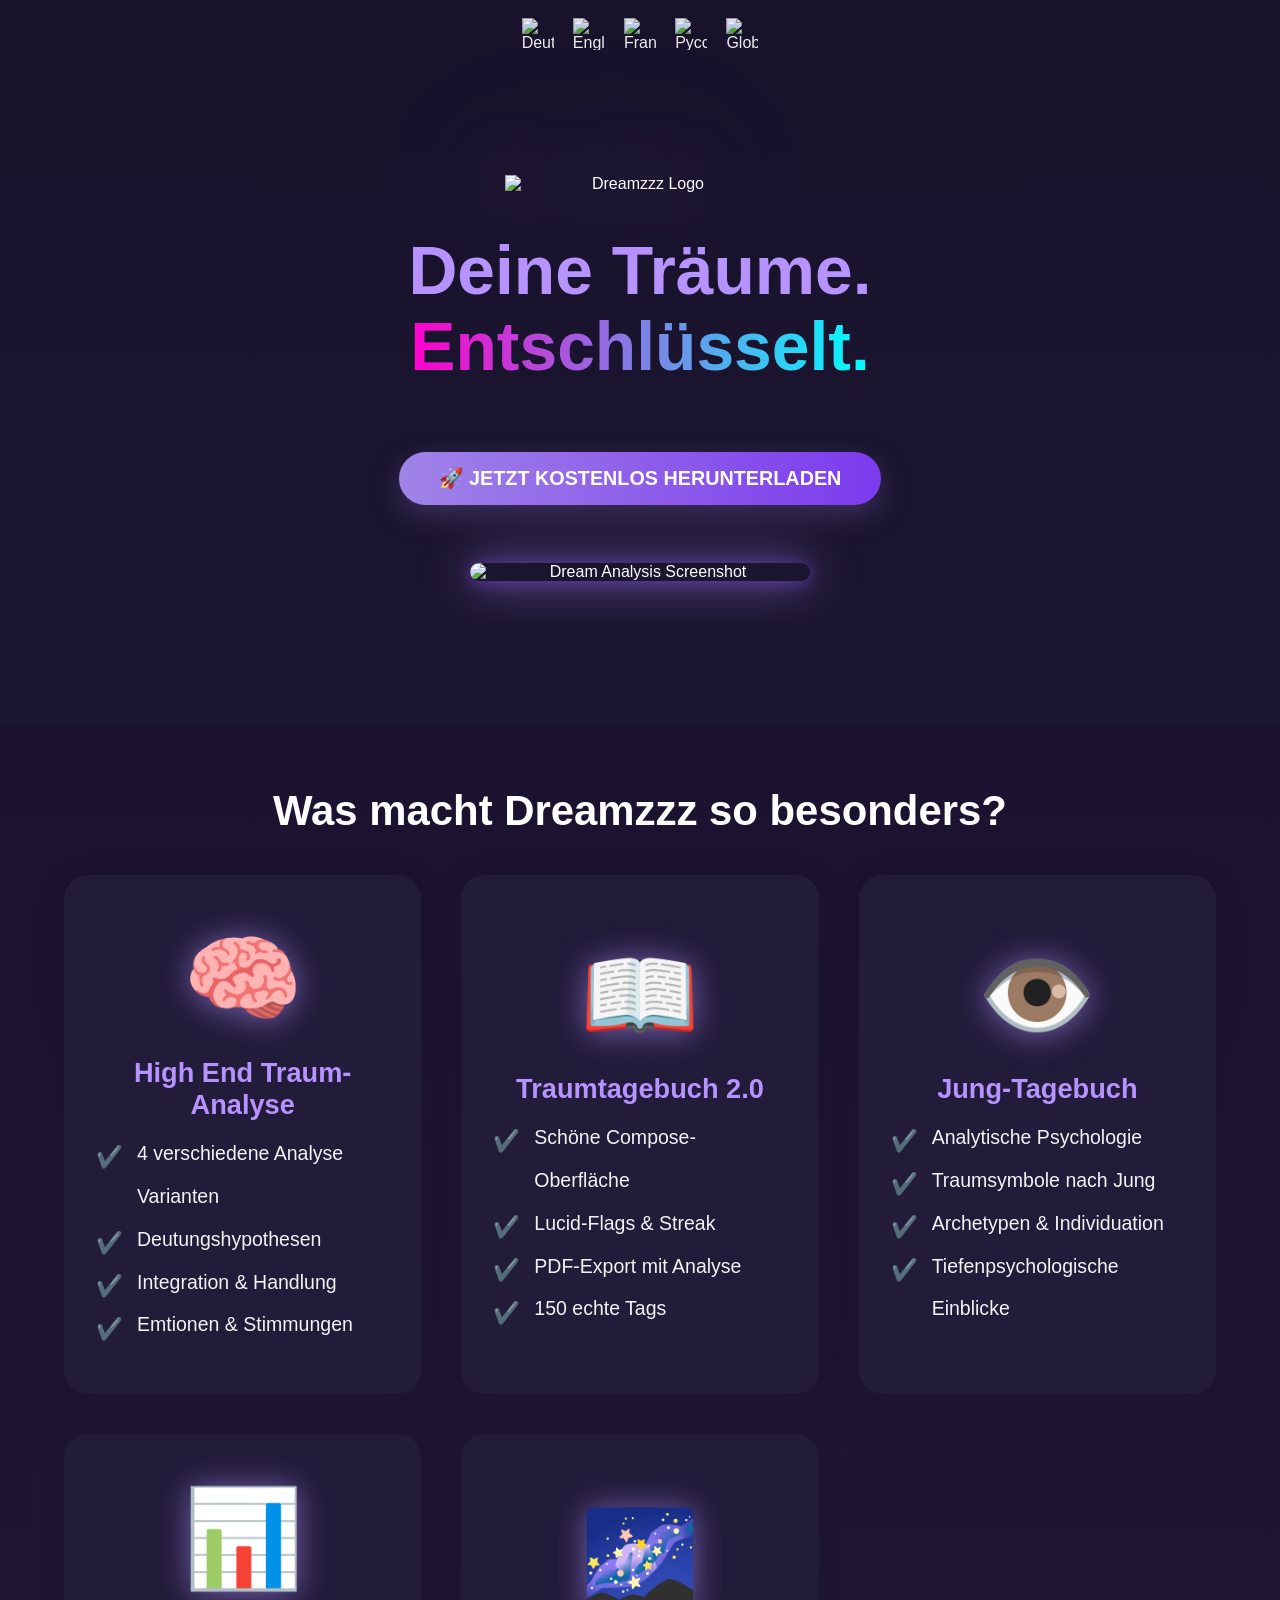
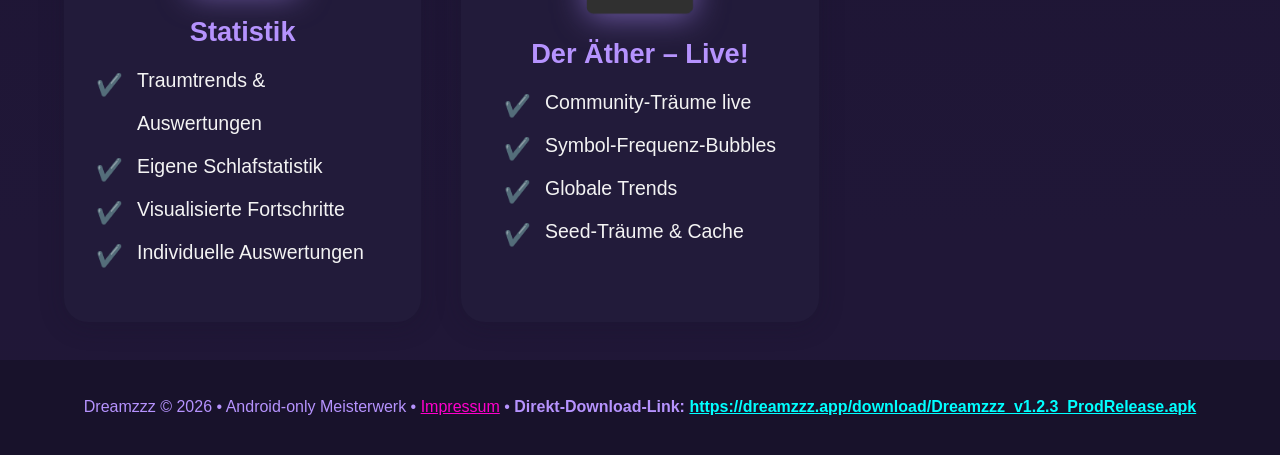
==== index.html @ 158513a3 "Responsive Design: Mobile-Optimierung für Dreamzzz Landingpage" ====
<!DOCTYPE html>
<html lang="de">
<head>
  <meta charset="UTF-8">
  <meta name="viewport" content="width=device-width, initial-scale=1.0">
  <title>Dreamzzz ✨ – Dein Traum wird zur Reise</title>
  <style>
      /* Responsive Anpassungen für Smartphones */
    body {
      font-family: 'Poppins', sans-serif;
      background: linear-gradient(180deg, #18122B 0%, #221B3A 100%);
      color: #fff;
      margin:0;
    }
    .hero {
      min-height: 61.8vh;
      background: url('hero-dream.jpg') center/cover;
      display:flex;
      align-items:center;
      justify-content:center;
      text-align:center;
      padding-top: 6.18vh;
      padding-bottom: 6.18vh;
    }
    .cta-btn {
      background: linear-gradient(90deg, #A084E8 0%, #7C3AED 100%);
      padding: 15px 40px;
      font-size: 1.236rem;
      border-radius: 38px;
      color:#fff;
      font-weight:bold;
      box-shadow: 0 10px 30px rgba(160,132,232,0.25);
      margin-top: 2.6rem;
      margin-bottom: 1.618rem;
      border: none;
      transition: background 0.2s;
    }
    .cta-btn:hover {
      background: linear-gradient(90deg, #B693FE 0%, #A084E8 100%);
    }
    section, .section {
      padding-top: 2.5rem;
      padding-bottom: 2.5rem;
    }
    h1, h2, h3 {
      margin-bottom: 2rem;
      color: #B693FE;
      font-family: 'Poppins', sans-serif;
    }
    h1 {
      font-size: 4.236rem;
      line-height: 1.13;
      color: #B693FE;
      margin-top: 0;
    }
    h2 {
      font-size: 2.618rem;
      color: #A084E8;
      margin-top: 0;
    }
    h3 {
      font-size: 1.618rem;
      color: #B693FE;
      margin-top: 0;
    }
    .features-grid {
      display:grid;
      grid-template-columns:repeat(auto-fit, minmax(340px,1fr));
      gap:2.5rem;
      margin-top:2.5rem;
    }
    .feature-card {
      background:#221B3A;
      padding:3rem 2rem;
      border-radius:24px;
      min-height: 260px;
      display:flex;
      flex-direction:column;
      align-items:center;
      justify-content:center;
      box-shadow: 0 4px 24px #18122B44;
      margin: 0;
      font-size: 1.15rem;
    }
    @media (max-width: 700px) {
      .features-grid {
        grid-template-columns: 1fr;
      }
      .feature-card {
        min-width: 0;
        width: 100%;
        max-width: 98vw;
      }
    }
    .feature-icon {
      font-size:6rem;
      margin-bottom: 1.3rem;
      display:block;
      filter: drop-shadow(0 2px 16px #A084E8AA);
    }
    .feature-headline {
      text-align:center;
      margin:0 0 0.7rem 0;
      font-size:1.7rem;
      font-weight:700;
      color: #B693FE;
    }
    .feature-list {
      font-family: 'Inter', Arial, sans-serif;
      font-weight:400;
      font-size:1.22rem;
      margin:0;
      padding-left:0;
      text-align:left;
      color: #F3F3F3;
      line-height: 2.2;
      list-style: none;
    }
    .feature-list li {
      position: relative;
      padding-left: 2.1em;
    }
    .feature-list li::before {
      content: '✔️';
      position: absolute;
      left: 0;
      top: 0.1em;
      font-size: 1.1em;
      color: #B693FE;
    }
    .footer {
      text-align:center;
      padding:38.2px;
      background:#18122B;
      font-size:1rem;
      color: #B693FE;
    }

    @media (max-width: 600px) {
      body {
        font-size: 1rem;
      }
      .hero {
        min-height: unset;
        padding-top: 2.5vh;
        padding-bottom: 2.5vh;
        background-size: cover;
      }
      h1 {
        font-size: 2.1rem;
        margin-bottom: 1.1rem;
      }
      h2 {
        font-size: 1.3rem;
        margin-bottom: 1rem;
      }
      .features-grid {
        gap: 1.2rem;
        margin-top: 1.2rem;
      }
      .feature-card {
        padding: 1.2rem 0.7rem;
        font-size: 1rem;
        border-radius: 14px;
      }
      .feature-icon {
        font-size: 2.2rem;
        margin-bottom: 0.5rem;
      }
      .feature-headline {
        font-size: 1.1rem;
      }
      .feature-list {
        font-size: 1rem;
        line-height: 1.6;
      }
      .footer {
        font-size: 0.95rem;
        padding: 18px 4vw;
      }
      /* Sprachleiste */
      .lang-bar {
        gap: 0.5rem !important;
        padding: 0.5rem 0 0.2rem 0 !important;
      }
      .lang-bar img {
        width: 22px !important;
        height: 22px !important;
      }
      /* Logo & Screenshot */
      .logo-row {
        margin-bottom: 1.1rem !important;
        margin-top: -0.7rem !important;
      }
      .logo-img {
        width: 120px !important;
        max-width: 60vw !important;
      }
      .screenshot {
        max-width: 95vw !important;
        border-radius: 4vw !important;
      }
      .cta-btn {
        padding: 12px 18px;
        font-size: 1rem;
        border-radius: 24px;
        margin-top: 1.2rem;
        margin-bottom: 1rem;
      }
    }
  </style>
</head>
<body>
  <!-- Sprachauswahl-Leiste -->
  <div class="lang-bar" style="width:100%; display:flex; justify-content:center; align-items:center; gap:1.2rem; padding: 1.1rem 0 0.5rem 0; background:transparent;">
    <img src="assets/german.png" alt="Deutsch" title="Deutsch" style="width:32px; height:32px; object-fit:contain; opacity:0.92;">
    <img src="assets/united-kingdom.png" alt="English" title="English" style="width:32px; height:32px; object-fit:contain; opacity:0.92;">
    <img src="assets/france.png" alt="Français" title="Français" style="width:32px; height:32px; object-fit:contain; opacity:0.92;">
    <img src="assets/russia.png" alt="Русский" title="Русский" style="width:32px; height:32px; object-fit:contain; opacity:0.92;">
    <img src="assets/world.png" alt="Global" title="Global" style="width:32px; height:32px; object-fit:contain; opacity:0.92;">
  </div>

  <!-- HERO -->
  <section class="hero">
    <div style="width: 100%; max-width: 700px; margin: 0 auto;">
      <div class="logo-row" style="display:flex; justify-content:center; align-items:center; margin-bottom:2.5rem; margin-top:-1.7rem;">
        <div style="position:relative; display:inline-block;">
          <img class="logo-img" src="assets/dreamzzz-logo.png" alt="Dreamzzz Logo" style="display:block; width:270px; max-width:63vw; height:auto; filter: drop-shadow(0 0 32px #B693FE88) drop-shadow(0 0 64px #A084E8AA);">
          <!-- Lila Aura: Drop-Shadow -->
        </div>
      </div>
      <h1 style="margin:0 0 1.5rem 0;">
        Deine Träume.<br>
        <span style="background:linear-gradient(90deg,#ff00cc,#00ffff);-webkit-background-clip:text;-webkit-text-fill-color:transparent;">Entschlüsselt.</span>
      </h1>
      <!-- Zeile entfernt: Das schönste Android-Traumtagebuch der Welt mit Freud • Jung • Spirituelle KI • Live-Äther-Community -->
      <div style="margin:0.75rem 0 0.75rem 0;">
        <a href="https://dreamzzz.app/download/Dreamzzz_v1.2.3_ProdRelease.apk" class="cta-btn" style="text-decoration:none; display:inline-block;">
          🚀 JETZT KOSTENLOS HERUNTERLADEN
        </a>
      </div>
      <div style="margin: 2rem auto 0 auto; max-width: 340px;">
        <img class="screenshot" src="assets/dream-analysis-screenshot.jpg" alt="Dream Analysis Screenshot" style="width:100%; border-radius: 2.5vw; box-shadow: 0 0 48px 0 #A084E8CC, 0 2px 16px #7C3AED88; display:block;">
      </div>
      <!-- Badges entfernt -->
      <!-- Zeile entfernt: Session 2 ist live: Äther zeigt jetzt echte Community-Träume aus Supabase + Premium-Kauf funktioniert 100% • Paywall-Crash behoben ✨ -->
    </div>
  </section>

  <!-- TRUST BAR -->
  <!-- Trust-Bar entfernt -->

  <!-- FEATURES -->
  <section style="padding:61.8px 5% 38.2px 5%; background:#1a003322;">
    <h2 style="text-align:center; color:#fff;">Was macht Dreamzzz so besonders?</h2>
    <div class="features-grid">
      <div class="feature-card">
        <span class="feature-icon">🧠</span>
        <div class="feature-headline">High End Traum-Analyse</div>
        <ol class="feature-list">
          <li>4 verschiedene Analyse Varianten</li>
          <li>Deutungshypothesen</li>
          <li>Integration & Handlung</li>
          <li>Emtionen & Stimmungen</li>
        </ol>
      </div>
      <div class="feature-card">
        <span class="feature-icon">📖</span>
        <div class="feature-headline">Traumtagebuch 2.0</div>
        <ol class="feature-list">
          <li>Schöne Compose-Oberfläche</li>
          <li>Lucid-Flags & Streak</li>
          <li>PDF-Export mit Analyse</li>
          <li>150 echte Tags</li>
        </ol>
      </div>
      <div class="feature-card">
        <span class="feature-icon">👁️</span>
        <div class="feature-headline">Jung-Tagebuch</div>
        <ol class="feature-list">
          <li>Analytische Psychologie</li>
          <li>Traumsymbole nach Jung</li>
          <li>Archetypen & Individuation</li>
          <li>Tiefenpsychologische Einblicke</li>
        </ol>
      </div>
      <div class="feature-card">
        <span class="feature-icon">📊</span>
        <div class="feature-headline">Statistik</div>
        <ol class="feature-list">
          <li>Traumtrends & Auswertungen</li>
          <li>Eigene Schlafstatistik</li>
          <li>Visualisierte Fortschritte</li>
          <li>Individuelle Auswertungen</li>
        </ol>
      </div>
      <div class="feature-card">
        <span class="feature-icon">🌌</span>
        <div class="feature-headline">Der Äther – Live!</div>
        <ol class="feature-list">
          <li>Community-Träume live</li>
          <li>Symbol-Frequenz-Bubbles</li>
          <li>Globale Trends</li>
          <li>Seed-Träume & Cache</li>
        </ol>
      </div>
    </div>
    <!-- Download-Button und Hinweistext entfernt -->
  </section>

  <!-- Bereich 'So schön sieht es aus…' entfernt -->

  <!-- FINAL CTA entfernt -->

  <footer class="footer">
    Dreamzzz © 2026 • Android-only Meisterwerk • <a href="#" style="color:#ff00cc">Impressum</a> • 
    <strong>Direkt-Download-Link:</strong> 
    <a href="https://dreamzzz.app/download/Dreamzzz_v1.2.3_ProdRelease.apk" style="color:#00ffff; font-weight:bold;">https://dreamzzz.app/download/Dreamzzz_v1.2.3_ProdRelease.apk</a>
  </footer>

</body>
</html>
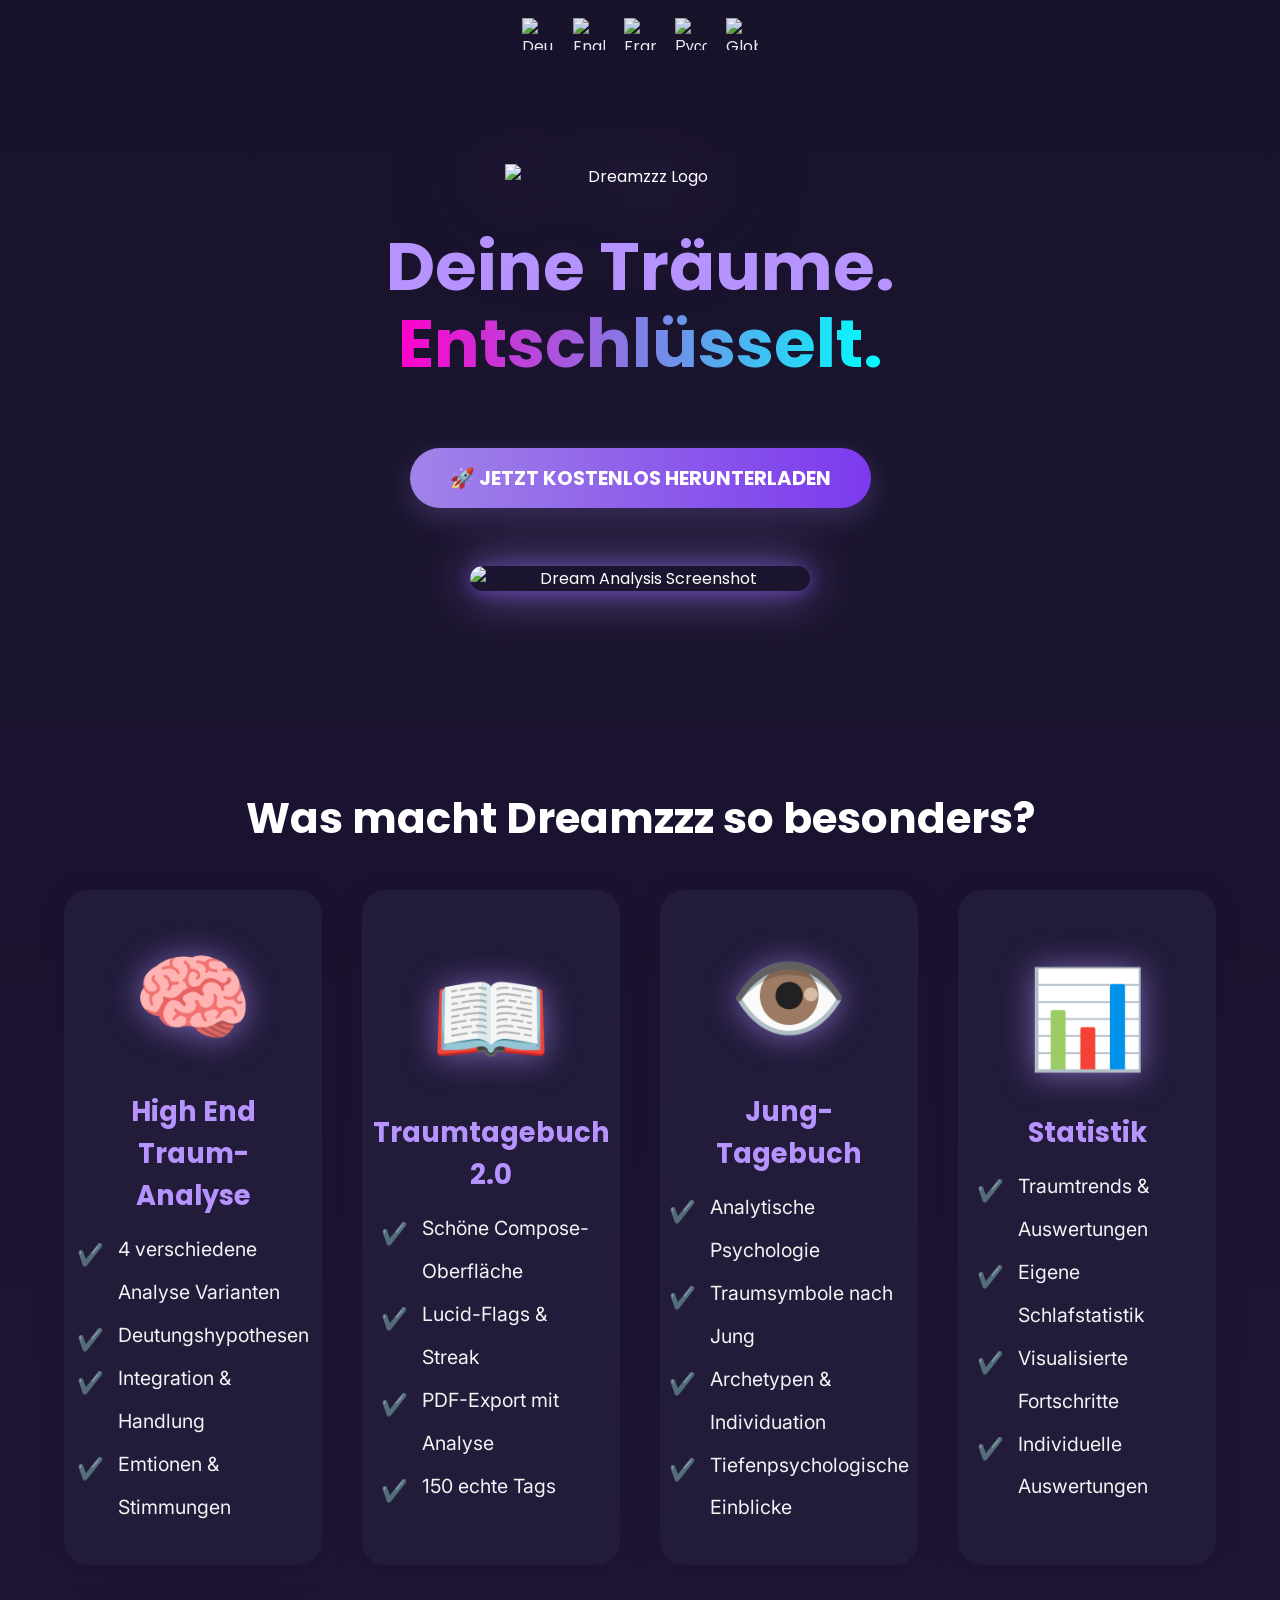
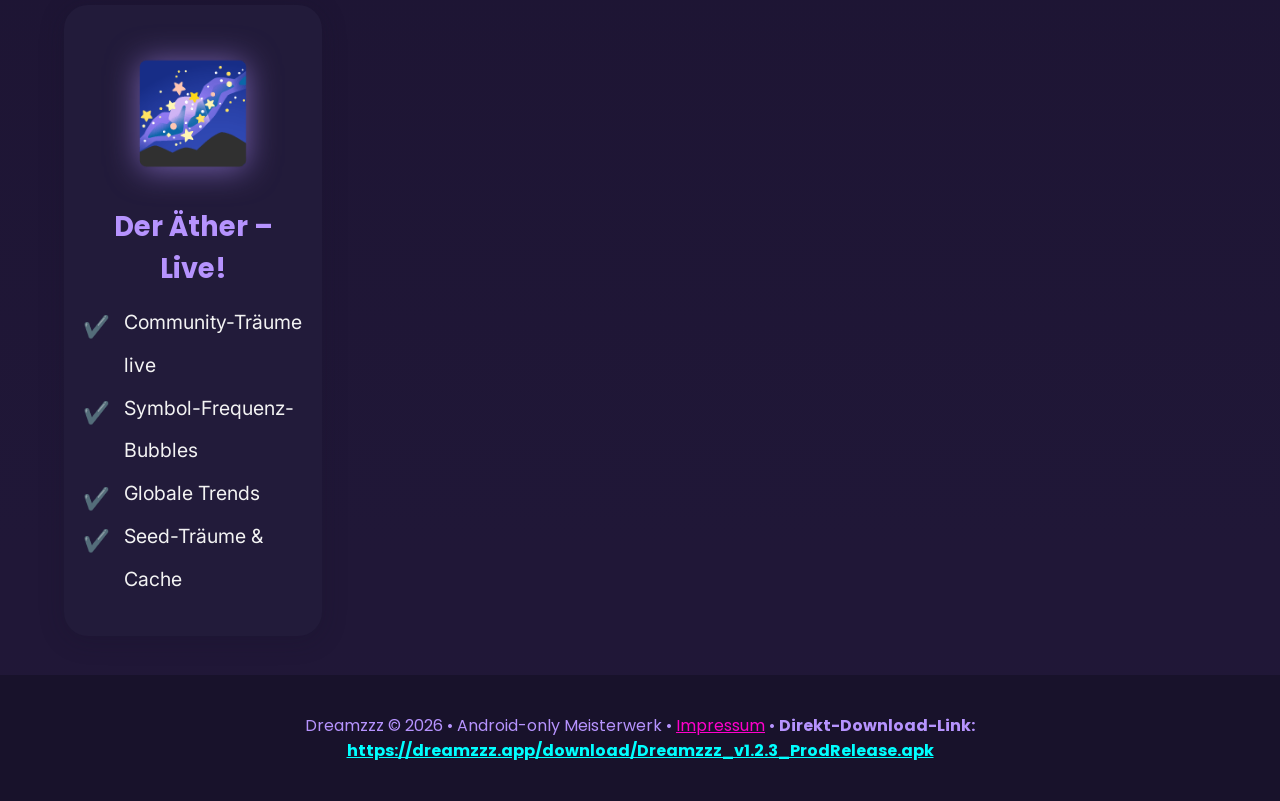
==== commit 8a113e1d: "Feature-Kacheln: Responsives Padding und Layout" ====
--- a/index.html
+++ b/index.html
@@ -5,6 +5,56 @@
   <meta name="viewport" content="width=device-width, initial-scale=1.0">
   <title>Dreamzzz ✨ – Dein Traum wird zur Reise</title>
   <style>
+          /* Lokale Schriftarten einbinden */
+          @font-face {
+            font-family: 'Poppins';
+            src: url('assets/poppins_regular.ttf') format('truetype');
+            font-weight: 400;
+            font-style: normal;
+            font-display: swap;
+          }
+          @font-face {
+            font-family: 'Poppins';
+            src: url('assets/poppins_semibold.ttf') format('truetype');
+            font-weight: 600;
+            font-style: normal;
+            font-display: swap;
+          }
+          @font-face {
+            font-family: 'Poppins';
+            src: url('assets/poppins_bold.ttf') format('truetype');
+            font-weight: 700;
+            font-style: normal;
+            font-display: swap;
+          }
+          @font-face {
+            font-family: 'Inter';
+            src: url('assets/inter_regular.ttf') format('truetype');
+            font-weight: 400;
+            font-style: normal;
+            font-display: swap;
+          }
+          @font-face {
+            font-family: 'Inter';
+            src: url('assets/inter_medium.ttf') format('truetype');
+            font-weight: 500;
+            font-style: normal;
+            font-display: swap;
+          }
+          @font-face {
+            font-family: 'Inter';
+            src: url('assets/inter_variable.ttf') format('truetype');
+            font-weight: 600;
+            font-style: normal;
+            font-display: swap;
+          }
+          @font-face {
+            font-family: 'Varela Round';
+            src: url('assets/varela_round_regular.ttf') format('truetype');
+            font-weight: 400;
+            font-style: normal;
+            font-display: swap;
+          }
       /* Responsive Anpassungen für Smartphones */
     body {
       font-family: 'Poppins', sans-serif;
@@ -65,22 +115,25 @@
     }
     .features-grid {
       display:grid;
-      grid-template-columns:repeat(auto-fit, minmax(340px,1fr));
+      grid-template-columns:repeat(auto-fit, minmax(220px,1fr));
       gap:2.5rem;
       margin-top:2.5rem;
     }
     .feature-card {
       background:#221B3A;
-      padding:3rem 2rem;
+      padding:2.2rem 1.2rem;
       border-radius:24px;
-      min-height: 260px;
+      min-height: 220px;
       display:flex;
       flex-direction:column;
       align-items:center;
       justify-content:center;
       box-shadow: 0 4px 24px #18122B44;
-      margin: 0;
+      margin: 0 auto;
       font-size: 1.15rem;
+      max-width: 98vw;
+      width: 100%;
+      box-sizing: border-box;
     }
     @media (max-width: 700px) {
       .features-grid {
@@ -90,6 +143,7 @@
         min-width: 0;
         width: 100%;
         max-width: 98vw;
+        padding: 1.1rem 0.5rem;
       }
     }
     .feature-icon {
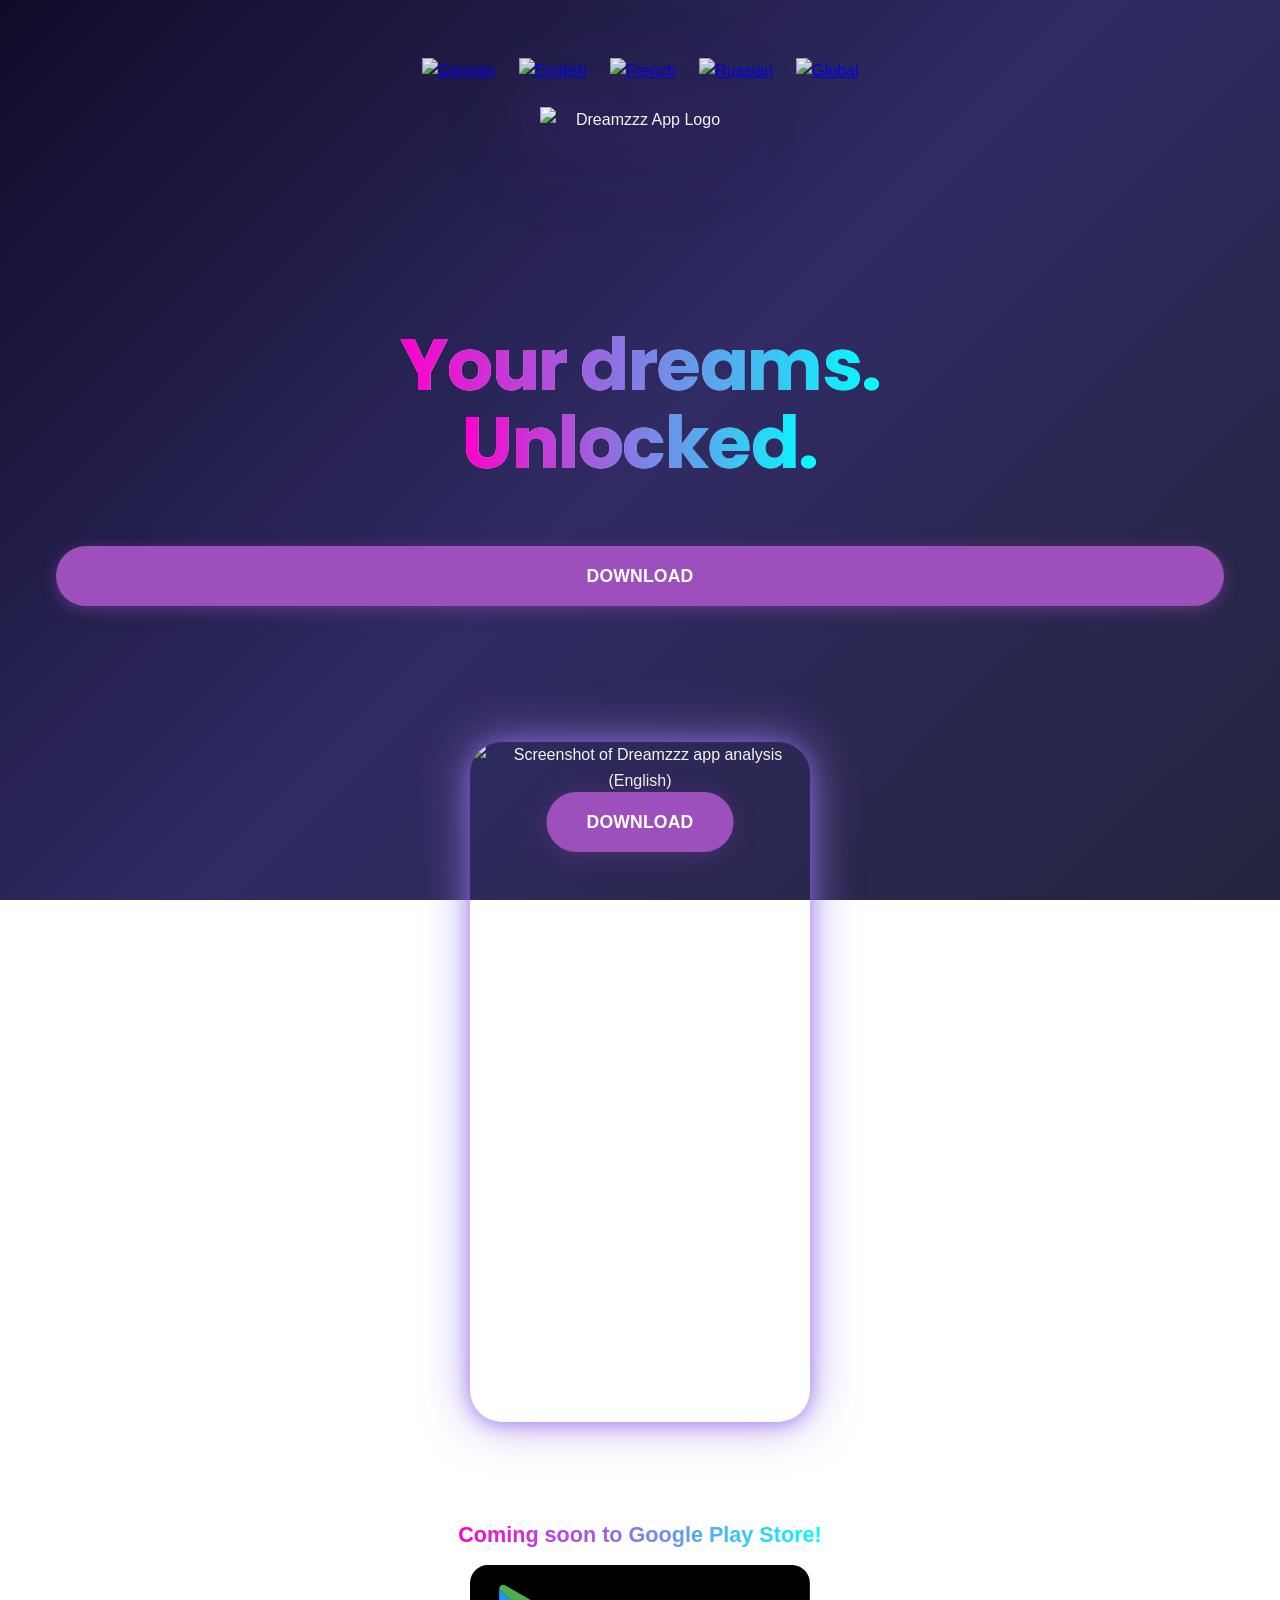
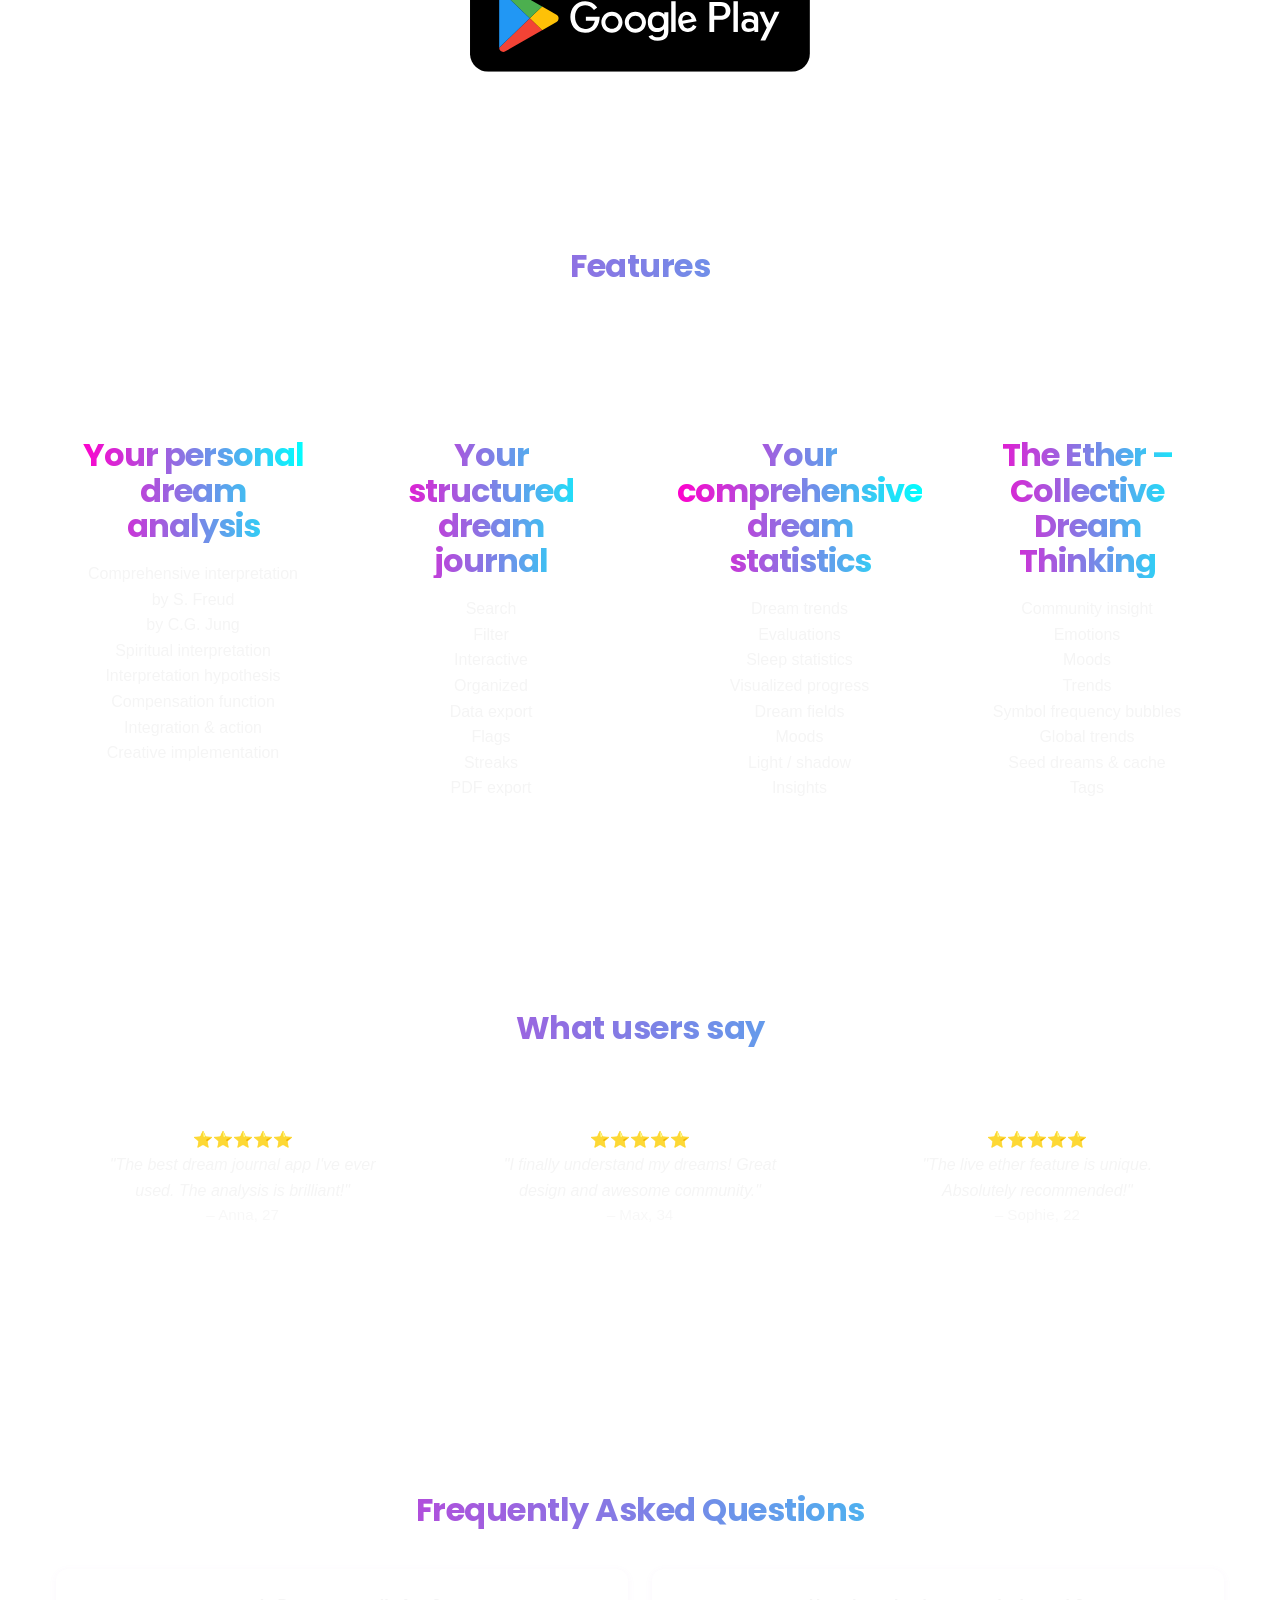
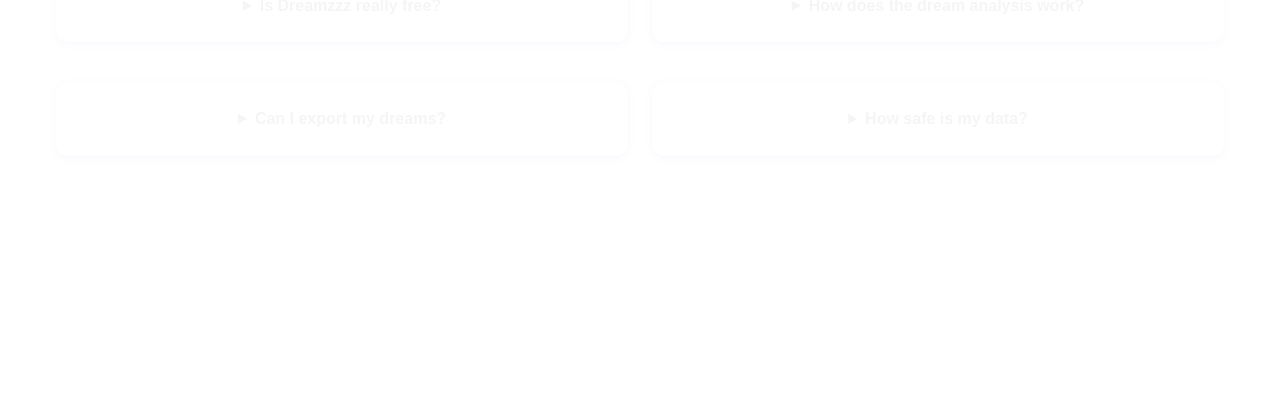
==== commit d364fc0a: "Initial commit for Dreamzzz Landing Page" ====
--- a/index.html
+++ b/index.html
@@ -1,376 +1,149 @@
 <!DOCTYPE html>
-<html lang="de">
+<html lang="en">
 <head>
-  <meta charset="UTF-8">
-  <meta name="viewport" content="width=device-width, initial-scale=1.0">
-  <title>Dreamzzz ✨ – Dein Traum wird zur Reise</title>
-  <style>
-          /* Lokale Schriftarten einbinden */
-          @font-face {
-            font-family: 'Poppins';
-            src: url('assets/poppins_regular.ttf') format('truetype');
-            font-weight: 400;
-            font-style: normal;
-            font-display: swap;
-          }
-          @font-face {
-            font-family: 'Poppins';
-            src: url('assets/poppins_semibold.ttf') format('truetype');
-            font-weight: 600;
-            font-style: normal;
-            font-display: swap;
-          }
-          @font-face {
-            font-family: 'Poppins';
-            src: url('assets/poppins_bold.ttf') format('truetype');
-            font-weight: 700;
-            font-style: normal;
-            font-display: swap;
-          }
-          @font-face {
-            font-family: 'Inter';
-            src: url('assets/inter_regular.ttf') format('truetype');
-            font-weight: 400;
-            font-style: normal;
-            font-display: swap;
-          }
-          @font-face {
-            font-family: 'Inter';
-            src: url('assets/inter_medium.ttf') format('truetype');
-            font-weight: 500;
-            font-style: normal;
-            font-display: swap;
-          }
-          @font-face {
-            font-family: 'Inter';
-            src: url('assets/inter_variable.ttf') format('truetype');
-            font-weight: 600;
-            font-style: normal;
-            font-display: swap;
-          }
-          @font-face {
-            font-family: 'Varela Round';
-            src: url('assets/varela_round_regular.ttf') format('truetype');
-            font-weight: 400;
-            font-style: normal;
-            font-display: swap;
-          }
-      /* Responsive Anpassungen für Smartphones */
-    body {
-      font-family: 'Poppins', sans-serif;
-      background: linear-gradient(180deg, #18122B 0%, #221B3A 100%);
-      color: #fff;
-      margin:0;
-    }
-    .hero {
-      min-height: 61.8vh;
-      background: url('hero-dream.jpg') center/cover;
-      display:flex;
-      align-items:center;
-      justify-content:center;
-      text-align:center;
-      padding-top: 6.18vh;
-      padding-bottom: 6.18vh;
-    }
-    .cta-btn {
-      background: linear-gradient(90deg, #A084E8 0%, #7C3AED 100%);
-      padding: 15px 40px;
-      font-size: 1.236rem;
-      border-radius: 38px;
-      color:#fff;
-      font-weight:bold;
-      box-shadow: 0 10px 30px rgba(160,132,232,0.25);
-      margin-top: 2.6rem;
-      margin-bottom: 1.618rem;
-      border: none;
-      transition: background 0.2s;
-    }
-    .cta-btn:hover {
-      background: linear-gradient(90deg, #B693FE 0%, #A084E8 100%);
-    }
-    section, .section {
-      padding-top: 2.5rem;
-      padding-bottom: 2.5rem;
-    }
-    h1, h2, h3 {
-      margin-bottom: 2rem;
-      color: #B693FE;
-      font-family: 'Poppins', sans-serif;
-    }
-    h1 {
-      font-size: 4.236rem;
-      line-height: 1.13;
-      color: #B693FE;
-      margin-top: 0;
-    }
-    h2 {
-      font-size: 2.618rem;
-      color: #A084E8;
-      margin-top: 0;
-    }
-    h3 {
-      font-size: 1.618rem;
-      color: #B693FE;
-      margin-top: 0;
-    }
-    .features-grid {
-      display:grid;
-      grid-template-columns:repeat(auto-fit, minmax(220px,1fr));
-      gap:2.5rem;
-      margin-top:2.5rem;
-    }
-    .feature-card {
-      background:#221B3A;
-      padding:2.2rem 1.2rem;
-      border-radius:24px;
-      min-height: 220px;
-      display:flex;
-      flex-direction:column;
-      align-items:center;
-      justify-content:center;
-      box-shadow: 0 4px 24px #18122B44;
-      margin: 0 auto;
-      font-size: 1.15rem;
-      max-width: 98vw;
-      width: 100%;
-      box-sizing: border-box;
-    }
-    @media (max-width: 700px) {
-      .features-grid {
-        grid-template-columns: 1fr;
-      }
-      .feature-card {
-        min-width: 0;
-        width: 100%;
-        max-width: 98vw;
-        padding: 1.1rem 0.5rem;
-      }
-    }
-    .feature-icon {
-      font-size:6rem;
-      margin-bottom: 1.3rem;
-      display:block;
-      filter: drop-shadow(0 2px 16px #A084E8AA);
-    }
-    .feature-headline {
-      text-align:center;
-      margin:0 0 0.7rem 0;
-      font-size:1.7rem;
-      font-weight:700;
-      color: #B693FE;
-    }
-    .feature-list {
-      font-family: 'Inter', Arial, sans-serif;
-      font-weight:400;
-      font-size:1.22rem;
-      margin:0;
-      padding-left:0;
-      text-align:left;
-      color: #F3F3F3;
-      line-height: 2.2;
-      list-style: none;
-    }
-    .feature-list li {
-      position: relative;
-      padding-left: 2.1em;
-    }
-    .feature-list li::before {
-      content: '✔️';
-      position: absolute;
-      left: 0;
-      top: 0.1em;
-      font-size: 1.1em;
-      color: #B693FE;
-    }
-    .footer {
-      text-align:center;
-      padding:38.2px;
-      background:#18122B;
-      font-size:1rem;
-      color: #B693FE;
-    }
-
-    @media (max-width: 600px) {
-      body {
-        font-size: 1rem;
-      }
-      .hero {
-        min-height: unset;
-        padding-top: 2.5vh;
-        padding-bottom: 2.5vh;
-        background-size: cover;
-      }
-      h1 {
-        font-size: 2.1rem;
-        margin-bottom: 1.1rem;
-      }
-      h2 {
-        font-size: 1.3rem;
-        margin-bottom: 1rem;
-      }
-      .features-grid {
-        gap: 1.2rem;
-        margin-top: 1.2rem;
-      }
-      .feature-card {
-        padding: 1.2rem 0.7rem;
-        font-size: 1rem;
-        border-radius: 14px;
-      }
-      .feature-icon {
-        font-size: 2.2rem;
-        margin-bottom: 0.5rem;
-      }
-      .feature-headline {
-        font-size: 1.1rem;
-      }
-      .feature-list {
-        font-size: 1rem;
-        line-height: 1.6;
-      }
-      .footer {
-        font-size: 0.95rem;
-        padding: 18px 4vw;
-      }
-      /* Sprachleiste */
-      .lang-bar {
-        gap: 0.5rem !important;
-        padding: 0.5rem 0 0.2rem 0 !important;
-      }
-      .lang-bar img {
-        width: 22px !important;
-        height: 22px !important;
-      }
-      /* Logo & Screenshot */
-      .logo-row {
-        margin-bottom: 1.1rem !important;
-        margin-top: -0.7rem !important;
-      }
-      .logo-img {
-        width: 120px !important;
-        max-width: 60vw !important;
-      }
-      .screenshot {
-        max-width: 95vw !important;
-        border-radius: 4vw !important;
-      }
-      .cta-btn {
-        padding: 12px 18px;
-        font-size: 1rem;
-        border-radius: 24px;
-        margin-top: 1.2rem;
-        margin-bottom: 1rem;
-      }
-    }
-  </style>
+    <meta charset="UTF-8">
+    <meta name="viewport" content="width=device-width, initial-scale=1.0">
+    <title>Dreamzzz – Unlock Your Dreams</title>
+    <meta name="description" content="The most beautiful Android dream journal in the world. Download now for free! AI analysis, community, privacy.">
+    <meta name="keywords" content="dream journal, dream interpretation, Android, app, AI, analysis, sleep, dreams, community">
+    <meta name="author" content="Dreamzzz Team">
+    <link rel="stylesheet" href="assets/dreamzzz-landing.css">
+    <!-- Open Graph & Twitter Card Meta-Tags -->
+    <meta property="og:title" content="Dreamzzz – Unlock Your Dreams">
+    <meta property="og:description" content="The most beautiful Android dream journal in the world. Download now for free!">
+    <meta property="og:image" content="assets/og-image.png">
+    <meta property="og:type" content="website">
+    <meta property="og:url" content="https://dreamzzz.app/">
+    <meta name="twitter:card" content="summary_large_image">
+    <meta name="twitter:title" content="Dreamzzz – Unlock Your Dreams">
+    <meta name="twitter:description" content="The most beautiful Android dream journal in the world. Download now for free!">
+    <meta name="twitter:image" content="assets/og-image.png">
+    <link rel="icon" href="assets/favicon.ico">
+    <link rel="apple-touch-icon" href="assets/apple-touch-icon.png">
+    <link rel="manifest" href="assets/site.webmanifest">
 </head>
 <body>
-  <!-- Sprachauswahl-Leiste -->
-  <div class="lang-bar" style="width:100%; display:flex; justify-content:center; align-items:center; gap:1.2rem; padding: 1.1rem 0 0.5rem 0; background:transparent;">
-    <img src="assets/german.png" alt="Deutsch" title="Deutsch" style="width:32px; height:32px; object-fit:contain; opacity:0.92;">
-    <img src="assets/united-kingdom.png" alt="English" title="English" style="width:32px; height:32px; object-fit:contain; opacity:0.92;">
-    <img src="assets/france.png" alt="Français" title="Français" style="width:32px; height:32px; object-fit:contain; opacity:0.92;">
-    <img src="assets/russia.png" alt="Русский" title="Русский" style="width:32px; height:32px; object-fit:contain; opacity:0.92;">
-    <img src="assets/world.png" alt="Global" title="Global" style="width:32px; height:32px; object-fit:contain; opacity:0.92;">
-  </div>
-
-  <!-- HERO -->
-  <section class="hero">
-    <div style="width: 100%; max-width: 700px; margin: 0 auto;">
-      <div class="logo-row" style="display:flex; justify-content:center; align-items:center; margin-bottom:2.5rem; margin-top:-1.7rem;">
-        <div style="position:relative; display:inline-block;">
-          <img class="logo-img" src="assets/dreamzzz-logo.png" alt="Dreamzzz Logo" style="display:block; width:270px; max-width:63vw; height:auto; filter: drop-shadow(0 0 32px #B693FE88) drop-shadow(0 0 64px #A084E8AA);">
-          <!-- Lila Aura: Drop-Shadow -->
+    <a href="#main" class="skip-link" style="position:absolute;left:-9999px;top:auto;width:1px;height:1px;overflow:hidden;z-index:1000;background:#fff;color:#000;padding:8px 16px;border-radius:8px;">Skip to content</a>
+    <header role="banner">
+        <div class="grid">
+            <div class="lang-bar grid-col-12" aria-label="Language selection">
+                <a href="index.de.html"><img src="assets/german.png" alt="German" title="German" loading="lazy"></a>
+                <a href="index.en.html"><img src="assets/united-kingdom.png" alt="English" title="English" loading="lazy"></a>
+                <a href="index.fr.html"><img src="assets/france.png" alt="French" title="French" loading="lazy"></a>
+                <a href="index.ru.html"><img src="assets/russia.png" alt="Russian" title="Russian" loading="lazy"></a>
+                <a href="index.es.html"><img src="assets/world.png" alt="Global" title="Global" loading="lazy"></a>
+            </div>
+            <div class="grid-col-12" style="text-align:center;">
+                <img src="assets/dreamzzz-logo.png" alt="Dreamzzz App Logo" class="logo-img" width="200" height="200" loading="lazy">
+                <h1><span class="gradient-text">Your dreams.</span><br><span class="gradient-text">Unlocked.</span></h1>
+                <a href="https://dreamzzz.app/download/Dreamzzz_v1.2.3_ProdRelease.apk" class="cta-button" aria-label="Download app now for free" style="text-align:center;">DOWNLOAD</a>
+            </div>
+            <div class="mockup-container grid-col-12">
+                <img src="assets/analysis_en.jpg" alt="Screenshot of Dreamzzz app analysis (English)" class="mockup-img" width="340" height="680" loading="lazy">
+            </div>
+            <div class="grid-col-12" style="text-align:center; margin: 32px 0 24px 0;">
+                <div style="font-size:1.35rem;font-weight:600;margin-bottom:12px;">
+                    <span class="gradient-text">Coming soon to Google Play Store!</span>
+                </div>
+                <img src="assets/google.svg" alt="Google Play Store Logo" style="width:340px;max-width:100%;height:auto;display:inline-block;" loading="lazy">
+            </div>
         </div>
-      </div>
-      <h1 style="margin:0 0 1.5rem 0;">
-        Deine Träume.<br>
-        <span style="background:linear-gradient(90deg,#ff00cc,#00ffff);-webkit-background-clip:text;-webkit-text-fill-color:transparent;">Entschlüsselt.</span>
-      </h1>
-      <!-- Zeile entfernt: Das schönste Android-Traumtagebuch der Welt mit Freud • Jung • Spirituelle KI • Live-Äther-Community -->
-      <div style="margin:0.75rem 0 0.75rem 0;">
-        <a href="https://dreamzzz.app/download/Dreamzzz_v1.2.3_ProdRelease.apk" class="cta-btn" style="text-decoration:none; display:inline-block;">
-          🚀 JETZT KOSTENLOS HERUNTERLADEN
-        </a>
-      </div>
-      <div style="margin: 2rem auto 0 auto; max-width: 340px;">
-        <img class="screenshot" src="assets/dream-analysis-screenshot.jpg" alt="Dream Analysis Screenshot" style="width:100%; border-radius: 2.5vw; box-shadow: 0 0 48px 0 #A084E8CC, 0 2px 16px #7C3AED88; display:block;">
-      </div>
-      <!-- Badges entfernt -->
-      <!-- Zeile entfernt: Session 2 ist live: Äther zeigt jetzt echte Community-Träume aus Supabase + Premium-Kauf funktioniert 100% • Paywall-Crash behoben ✨ -->
-    </div>
-  </section>
-
-  <!-- TRUST BAR -->
-  <!-- Trust-Bar entfernt -->
-
-  <!-- FEATURES -->
-  <section style="padding:61.8px 5% 38.2px 5%; background:#1a003322;">
-    <h2 style="text-align:center; color:#fff;">Was macht Dreamzzz so besonders?</h2>
-    <div class="features-grid">
-      <div class="feature-card">
-        <span class="feature-icon">🧠</span>
-        <div class="feature-headline">High End Traum-Analyse</div>
-        <ol class="feature-list">
-          <li>4 verschiedene Analyse Varianten</li>
-          <li>Deutungshypothesen</li>
-          <li>Integration & Handlung</li>
-          <li>Emtionen & Stimmungen</li>
-        </ol>
-      </div>
-      <div class="feature-card">
-        <span class="feature-icon">📖</span>
-        <div class="feature-headline">Traumtagebuch 2.0</div>
-        <ol class="feature-list">
-          <li>Schöne Compose-Oberfläche</li>
-          <li>Lucid-Flags & Streak</li>
-          <li>PDF-Export mit Analyse</li>
-          <li>150 echte Tags</li>
-        </ol>
-      </div>
-      <div class="feature-card">
-        <span class="feature-icon">👁️</span>
-        <div class="feature-headline">Jung-Tagebuch</div>
-        <ol class="feature-list">
-          <li>Analytische Psychologie</li>
-          <li>Traumsymbole nach Jung</li>
-          <li>Archetypen & Individuation</li>
-          <li>Tiefenpsychologische Einblicke</li>
-        </ol>
-      </div>
-      <div class="feature-card">
-        <span class="feature-icon">📊</span>
-        <div class="feature-headline">Statistik</div>
-        <ol class="feature-list">
-          <li>Traumtrends & Auswertungen</li>
-          <li>Eigene Schlafstatistik</li>
-          <li>Visualisierte Fortschritte</li>
-          <li>Individuelle Auswertungen</li>
-        </ol>
-      </div>
-      <div class="feature-card">
-        <span class="feature-icon">🌌</span>
-        <div class="feature-headline">Der Äther – Live!</div>
-        <ol class="feature-list">
-          <li>Community-Träume live</li>
-          <li>Symbol-Frequenz-Bubbles</li>
-          <li>Globale Trends</li>
-          <li>Seed-Träume & Cache</li>
-        </ol>
-      </div>
-    </div>
-    <!-- Download-Button und Hinweistext entfernt -->
-  </section>
-
-  <!-- Bereich 'So schön sieht es aus…' entfernt -->
-
-  <!-- FINAL CTA entfernt -->
-
-  <footer class="footer">
-    Dreamzzz © 2026 • Android-only Meisterwerk • <a href="#" style="color:#ff00cc">Impressum</a> • 
-    <strong>Direkt-Download-Link:</strong> 
-    <a href="https://dreamzzz.app/download/Dreamzzz_v1.2.3_ProdRelease.apk" style="color:#00ffff; font-weight:bold;">https://dreamzzz.app/download/Dreamzzz_v1.2.3_ProdRelease.apk</a>
-  </footer>
-
+    </header>
+    <main id="main" role="main">
+        <section id="features" aria-labelledby="features-heading">
+            <div class="grid">
+                <h2 id="features-heading" class="grid-col-12">Features</h2>
+                <div class="card grid-col-3">
+                    <img src="assets/dreamzzz-logo.png" alt="Dreamzzz Logo" class="card-icon" width="128" height="128" loading="lazy">
+                        <h3>Your personal dream analysis</h3>
+                        <div>Comprehensive interpretation</div>
+                        <div>by S. Freud</div>
+                        <div>by C.G. Jung</div>
+                        <div>Spiritual interpretation</div>
+                        <div>Interpretation hypothesis</div>
+                        <div>Compensation function</div>
+                        <div>Integration & action</div>
+                        <div>Creative implementation</div>
+                </div>
+                <div class="card grid-col-3">
+                    <img src="assets/book.png" alt="Buch Icon" class="card-icon" width="128" height="128" loading="lazy">
+                        <h3>Your structured dream journal</h3>
+                        <div>Search</div>
+                        <div>Filter</div>
+                        <div>Interactive</div>
+                        <div>Organized</div>
+                        <div>Data export</div>
+                        <div>Flags</div>
+                        <div>Streaks</div>
+                        <div>PDF export</div>
+                </div>
+                <div class="card grid-col-3">
+                    <svg width="128" height="128" viewBox="0 0 64 64" fill="none" class="card-icon" aria-hidden="true">
+                        <rect x="16" y="36" width="6" height="12" rx="2" fill="#9d50bb"/>
+                        <rect x="28" y="28" width="6" height="20" rx="2" fill="#9d50bb"/>
+                        <rect x="40" y="20" width="6" height="28" rx="2" fill="#9d50bb"/>
+                    </svg>
+                        <h3>Your comprehensive dream statistics</h3>
+                        <div>Dream trends</div>
+                        <div>Evaluations</div>
+                        <div>Sleep statistics</div>
+                        <div>Visualized progress</div>
+                        <div>Dream fields</div>
+                        <div>Moods</div>
+                        <div>Light / shadow</div>
+                        <div>Insights</div>
+                </div>
+                <div class="card grid-col-3">
+                    <img src="assets/cloud.png" alt="Cloud Icon" class="card-icon" width="128" height="128" loading="lazy">
+                        <h3>The Ether – Collective Dream Thinking</h3>
+                        <div>Community insight</div>
+                        <div>Emotions</div>
+                        <div>Moods</div>
+                        <div>Trends</div>
+                        <div>Symbol frequency bubbles</div>
+                        <div>Global trends</div>
+                        <div>Seed dreams & cache</div>
+                        <div>Tags</div>
+                </div>
+            </div>
+        </section>
+        <section id="social-proof" aria-labelledby="social-proof-heading">
+            <div class="grid">
+                    <h2 id="social-proof-heading" class="grid-col-12">What users say</h2>
+                <div class="testimonial-card grid-col-4">
+                        <div style="font-weight:bold;" aria-label="5 star rating">⭐️⭐️⭐️⭐️⭐️</div>
+                        <p>"The best dream journal app I've ever used. The analysis is brilliant!"</p>
+                    <div style="font-size:0.95rem;opacity:0.7;">– Anna, 27</div>
+                </div>
+                <div class="testimonial-card grid-col-4">
+                        <div style="font-weight:bold;" aria-label="5 star rating">⭐️⭐️⭐️⭐️⭐️</div>
+                        <p>"I finally understand my dreams! Great design and awesome community."</p>
+                    <div style="font-size:0.95rem;opacity:0.7;">– Max, 34</div>
+                </div>
+                <div class="testimonial-card grid-col-4">
+                        <div style="font-weight:bold;" aria-label="5 star rating">⭐️⭐️⭐️⭐️⭐️</div>
+                        <p>"The live ether feature is unique. Absolutely recommended!"</p>
+                    <div style="font-size:0.95rem;opacity:0.7;">– Sophie, 22</div>
+                </div>
+                <div class="press-logos grid-col-12" style="margin-top:2rem;text-align:center;">
+                    
+                </div>
+            </div>
+        </section>
+        <section id="faq" aria-labelledby="faq-heading">
+            <div class="grid">
+                <h2 id="faq-heading" class="grid-col-12">Frequently Asked Questions</h2>
+                <details class="grid-col-6"><summary>Is Dreamzzz really free?</summary><div>Yes, the app is 100% free and contains no ads.</div></details>
+                <details class="grid-col-6"><summary>How does the dream analysis work?</summary><div>You write down your dream, choose an analysis type, and instantly receive an AI-powered evaluation.</div></details>
+                <details class="grid-col-6"><summary>Can I export my dreams?</summary><div>Yes, you can export your dream journal as a PDF – including analysis.</div></details>
+                <details class="grid-col-6"><summary>How safe is my data?</summary><div>Your data stays on your device. There is no cloud requirement.</div></details>
+            </div>
+        </section>
+        
+    </main>
+    <footer role="contentinfo">
+        
+    </footer>
+    <a href="https://dreamzzz.app/download/Dreamzzz_v1.2.3_ProdRelease.apk" class="sticky-download-btn" aria-label="Download app" style="text-align:center;">DOWNLOAD</a>
 </body>
-</html>
+</html>
--- a/assets/dreamzzz-landing.css
+++ b/assets/dreamzzz-landing.css
@@ -0,0 +1,642 @@
+/* Dreamzzz Landing Page External Styles */
+
+:root {
+    --bg-dark: #0f0c29;
+    --gradient: linear-gradient(135deg, #0f0c29, #302b63, #24243e);
+    --accent-purple: #9d50bb;
+    --accent-pink: #6e48aa;
+    --text-light: #f5f5f5;
+    --glass: rgba(255, 255, 255, 0.1);
+    --space-xxs: 4px;
+    --space-xs: 8px;
+    --space-s: 16px;
+    --space-m: 24px;
+    --space-l: 40px;
+    --space-xl: 64px;
+    --container-max: 1200px;
+}
+
+@font-face {
+    font-family: 'Poppins';
+    src: url('poppins_bold.ttf') format('truetype');
+    font-weight: 700;
+    font-style: normal;
+    font-display: swap;
+}
+
+* {
+    margin: 0;
+    padding: 0;
+    box-sizing: border-box;
+}
+
+body {
+    font-family: 'Inter', sans-serif;
+    background: var(--gradient);
+    background-attachment: fixed;
+    color: var(--text-light);
+    line-height: 1.6;
+    overflow-x: hidden;
+}
+
+.container {
+    width: 100%;
+    max-width: var(--container-max);
+    margin: 0 auto;
+    padding: 0 8px;
+    display: flex;
+    flex-wrap: wrap;
+    gap: 16px;
+    box-sizing: border-box;
+}
+
+@media (min-width: 700px) {
+    .container {
+        padding: 0 24px;
+        gap: 24px;
+    }
+}
+
+nav {
+    grid-column: span 12;
+    padding: 20px 0;
+    display: flex;
+    justify-content: space-between;
+    align-items: center;
+}
+
+.logo {
+    font-size: 1.5rem;
+    font-weight: 700;
+    letter-spacing: 2px;
+    text-transform: uppercase;
+}
+
+header {
+    grid-column: span 12;
+    padding: 100px 0;
+    text-align: center;
+    display: flex;
+    flex-direction: column;
+    align-items: center;
+}
+
+h1, h2, h3 {
+    font-family: 'Poppins', 'Inter', Arial, sans-serif;
+    font-weight: 700;
+    letter-spacing: -0.5px;
+    text-align: center;
+    background: linear-gradient(90deg,#ff00cc,#00ffff);
+    -webkit-background-clip: text;
+    -webkit-text-fill-color: transparent;
+}
+h1 {
+    font-size: 72px;
+    line-height: 1.08;
+    margin-bottom: 64px;
+    background: linear-gradient(90deg, #fff 30%, #9d50bb 70%);
+    -webkit-background-clip: text;
+    -webkit-text-fill-color: transparent;
+    font-weight: 900;
+    letter-spacing: -1.5px;
+}
+
+@media (max-width: 900px) {
+    h1 { font-size: 64px; margin-bottom: 64px; }
+}
+
+@media (max-width: 600px) {
+    h1 { font-size: 64px; margin-bottom: 64px; }
+}
+
+.hero-p {
+    font-size: 1.2rem;
+    max-width: 600px;
+    margin-bottom: 30px;
+    opacity: 0.9;
+}
+
+.cta-button {
+    background: var(--accent-purple);
+    color: white;
+    padding: 15px 40px;
+    border-radius: 50px;
+    text-decoration: none;
+    font-weight: bold;
+    transition: transform 0.3s ease, box-shadow 0.3s ease;
+    box-shadow: 0 4px 15px rgba(157, 80, 187, 0.4);
+    text-align: center;
+    display: flex;
+    justify-content: center;
+    align-items: center;
+}
+
+.cta-button:hover {
+    transform: translateY(-3px);
+    box-shadow: 0 6px 20px rgba(157, 80, 187, 0.6);
+}
+
+#features {
+    grid-column: span 12;
+    display: grid;
+    grid-template-columns: repeat(auto-fit, minmax(300px, 1fr));
+    gap: 30px;
+    margin-top: 50px;
+}
+
+.card {
+    flex: 1 1 320px;
+    min-width: 260px;
+    max-width: 400px;
+    margin: 0 auto 24px auto;
+    background: var(--glass);
+    backdrop-filter: blur(10px);
+    -webkit-backdrop-filter: blur(10px);
+    padding: 32px 20px;
+    border-radius: 20px;
+    border: 1px solid rgba(255,255,255,0.1);
+    transition: 0.3s;
+    text-align: center;
+    box-sizing: border-box;
+}
+
+.card:hover {
+    border-color: var(--accent-purple);
+}
+
+.card h3 {
+    font-family: 'Poppins', 'Inter', Arial, sans-serif;
+    font-weight: 900;
+    font-size: 32px;
+    line-height: 1.1;
+    text-align: center;
+    background: linear-gradient(90deg,#ff00cc,#00ffff);
+    -webkit-background-clip: text;
+    -webkit-text-fill-color: transparent;
+    letter-spacing: -1px;
+    margin-bottom: 18px;
+}
+
+.mockup-container {
+    grid-column: span 12;
+    display: flex;
+    justify-content: center;
+    margin-top: 80px;
+    margin-bottom: var(--space-l);
+}
+
+.mockup {
+    width: 100%;
+    max-width: 800px;
+    height: 400px;
+    background: var(--glass);
+    border-radius: 30px;
+    display: flex;
+    align-items: center;
+    justify-content: center;
+    border: 1px solid rgba(255, 255, 255, 0.2);
+    font-style: italic;
+}
+
+footer {
+    grid-column: span 12;
+    padding: 50px 0;
+    text-align: center;
+    font-size: 0.9rem;
+    opacity: 0.6;
+}
+
+.lang-bar {
+    width: 100%;
+    display: flex;
+    justify-content: center;
+    align-items: center;
+    gap: 1.2rem;
+    padding: 1.1rem 0 0.5rem 0;
+    background: transparent;
+    grid-column: span 12;
+}
+
+.lang-bar img {
+    width: 32px;
+    height: 32px;
+    object-fit: contain;
+    opacity: 0.92;
+    margin: 0 2px;
+    filter: none !important;
+}
+
+.logo-img {
+    display: block;
+    margin: -0.5rem auto 1.2rem auto;
+    width: 200px;
+    max-width: 70vw;
+    height: auto;
+    filter: drop-shadow(0 0 24px #9d50bb88) drop-shadow(0 0 48px #6e48aa88);
+}
+
+.mockup-img {
+    width: 100%;
+    max-width: 340px;
+    border-radius: 2.5vw;
+    box-shadow: 0 0 48px 0 #A084E8CC, 0 2px 16px #7C3AED88;
+    display: block;
+    margin: 0 auto;
+}
+
+.card-icon {
+    width: 128px;
+    max-width: 180px;
+    display: block;
+    margin: 0 auto;
+    filter: drop-shadow(0 0 16px #9d50bb88);
+    margin-bottom: 1.1rem;
+}
+
+.card ul {
+    text-align: left;
+    display: inline-block;
+}
+
+.gradient-text {
+    background: linear-gradient(90deg,#ff00cc,#00ffff);
+    -webkit-background-clip: text;
+    -webkit-text-fill-color: transparent;
+}
+
+footer a {
+    color: #ff00cc;
+}
+footer a.download-link {
+    color: #00ffff;
+    font-weight: bold;
+}
+
+footer .download-link {
+    margin-left: 0.5em;
+}
+
+/* Sticky Download Button */
+.sticky-download-btn {
+    position: fixed;
+    left: 50%;
+    bottom: 24px;
+    transform: translateX(-50%);
+    z-index: 1000;
+    background: var(--accent-purple);
+    color: #fff;
+    font-size: 1.2rem;
+    font-weight: bold;
+    padding: 1em 2.5em;
+    border-radius: 50px;
+    box-shadow: 0 4px 24px rgba(157,80,187,0.25);
+    text-decoration: none;
+    transition: background 0.2s, box-shadow 0.2s, transform 0.2s;
+    text-align: center;
+    display: flex;
+    justify-content: center;
+    align-items: center;
+    gap: 0;
+}
+.sticky-download-btn:hover {
+    background: var(--accent-pink);
+    box-shadow: 0 8px 32px rgba(157,80,187,0.35);
+    transform: translateX(-50%) scale(1.04);
+}
+@media (min-width: 900px) {
+    .sticky-download-btn {
+        bottom: 40px;
+        font-size: 1.3rem;
+        padding: 1.1em 3em;
+    }
+}
+@media (max-width: 600px) {
+    .sticky-download-btn {
+        width: 90vw;
+        max-width: 420px;
+        font-size: 1.05rem;
+        padding: 1em 0;
+    }
+}
+
+@media (max-width: 768px) {
+    header { padding: 60px 0; }
+    .container { gap: 10px; }
+    .mockup-container { margin-top: 40px; }
+    .card { padding: 20px; }
+}
+
+/* Mobile-first Optimierung und Feinschliff */
+#features .container,
+#social-proof .container {
+    flex-wrap: wrap;
+    justify-content: center;
+    gap: 24px;
+}
+
+.testimonials {
+    flex-wrap: wrap;
+    justify-content: center;
+    gap: 16px;
+}
+
+.testimonial-card {
+    flex: 1 1 240px;
+    min-width: 200px;
+    max-width: 340px;
+    margin: 0 auto 16px auto;
+    background: var(--glass);
+    border-radius: 1rem;
+    padding: 1.5rem;
+    box-sizing: border-box;
+}
+
+.press-logos img {
+    height: 32px !important;
+    width: auto;
+    margin: 0 0.7rem 0.7rem 0;
+    opacity: 0.7;
+    filter: grayscale(1) brightness(1.2);
+}
+
+.download-count {
+    font-size: 1rem;
+    margin-top: 1rem;
+    opacity: 0.85;
+}
+
+#faq details {
+    background: var(--glass);
+    border-radius: 12px;
+    margin-bottom: 1rem;
+    padding: 1rem 1.2rem;
+    font-size: 1rem;
+    box-shadow: 0 2px 8px rgba(157,80,187,0.05);
+}
+#faq summary {
+    font-weight: bold;
+    cursor: pointer;
+    outline: none;
+}
+
+#cta .container {
+    flex-direction: column;
+    align-items: center;
+}
+#cta form {
+    width: 100%;
+    max-width: 340px;
+    margin: 0 auto;
+}
+#cta input[type="email"] {
+    width: 100%;
+    margin-bottom: 0.5em;
+    border: 1px solid #ccc;
+    font-size: 1rem;
+}
+#cta button {
+    width: 100%;
+}
+
+footer .container {
+    flex-direction: column;
+    align-items: center;
+    gap: 0.7rem;
+}
+
+/* Skip-Link sichtbar beim Fokus */
+.skip-link:focus {
+    position: absolute;
+    left: 16px;
+    top: 16px;
+    width: auto;
+    height: auto;
+    background: #fff;
+    color: #000;
+    z-index: 2000;
+    font-size: 1.1rem;
+    outline: 2px solid var(--accent-purple);
+    box-shadow: 0 2px 8px #9d50bb44;
+}
+
+/* Fokus-Indikatoren für Buttons und Links */
+a:focus, button:focus, .cta-button:focus, .sticky-download-btn:focus {
+    outline: 3px solid var(--accent-pink);
+    outline-offset: 2px;
+    box-shadow: 0 0 0 4px #9d50bb33;
+}
+
+/* Bessere Kontraste für Accessibility */
+.cta-button, .sticky-download-btn {
+    color: #fff;
+    background: var(--accent-purple);
+    border: none;
+}
+.cta-button:hover, .sticky-download-btn:hover {
+    background: var(--accent-pink);
+}
+
+/* Details/summary für FAQ besser sichtbar */
+#faq details[open] summary {
+    color: var(--accent-purple);
+}
+#faq summary:focus {
+    outline: 2px solid var(--accent-pink);
+    background: #fff2;
+}
+
+/* Spacing-Variablen */
+:root {
+    --space-xxs: 4px;
+    --space-xs: 8px;
+    --space-s: 16px;
+    --space-m: 24px;
+    --space-l: 40px;
+    --space-xl: 64px;
+    --container-max: 1200px;
+}
+
+/* Responsive 12-Spalten-Grid */
+.grid {
+    display: grid;
+    grid-template-columns: repeat(12, 1fr);
+    gap: var(--space-m);
+    max-width: var(--container-max);
+    margin: 0 auto;
+    padding: 0 var(--space-s);
+    width: 100%;
+    box-sizing: border-box;
+}
+
+.grid-col-12 { grid-column: span 12; }
+.grid-col-6 { grid-column: span 6; }
+.grid-col-4 { grid-column: span 4; }
+.grid-col-3 { grid-column: span 3; }
+.grid-col-2 { grid-column: span 2; }
+
+@media (max-width: 900px) {
+    .grid { grid-template-columns: repeat(6, 1fr); }
+    .grid-col-12 { grid-column: span 6; }
+    .grid-col-6 { grid-column: span 6; }
+    .grid-col-4 { grid-column: span 3; }
+    .grid-col-3 { grid-column: span 2; }
+    .grid-col-2 { grid-column: span 1; }
+}
+@media (max-width: 600px) {
+    .grid { grid-template-columns: repeat(2, 1fr); gap: var(--space-s); }
+    .grid-col-12, .grid-col-6, .grid-col-4, .grid-col-3, .grid-col-2 { grid-column: span 2; }
+}
+
+/* Normierte Abstände für Sections */
+section, header, footer {
+    margin-bottom: var(--space-xl);
+    padding-top: var(--space-l);
+    padding-bottom: var(--space-l);
+}
+
+@media (max-width: 600px) {
+    section, header, footer {
+        margin-bottom: var(--space-l);
+        padding-top: var(--space-m);
+        padding-bottom: var(--space-m);
+    }
+}
+
+/* Cards und Testimonials mit normiertem Spacing */
+.card, .testimonial-card {
+    margin-bottom: var(--space-m);
+    padding: var(--space-l) var(--space-m);
+    border-radius: 20px;
+    box-sizing: border-box;
+}
+@media (max-width: 600px) {
+    .card, .testimonial-card {
+        padding: var(--space-m) var(--space-s);
+    }
+}
+
+.mockup-container {
+    margin-top: var(--space-l);
+    margin-bottom: var(--space-l);
+}
+
+.key-benefits {
+    gap: var(--space-m);
+    margin-top: var(--space-m);
+    margin-bottom: var(--space-m);
+}
+
+footer .container, .footer-links {
+    gap: var(--space-xs);
+    margin-top: var(--space-s);
+}
+
+/* Buttons und Inputs */
+.cta-button, .sticky-download-btn, button {
+    padding: var(--space-s) var(--space-l);
+    font-size: 1.1rem;
+    border-radius: 50px;
+    margin: var(--space-xs) 0;
+}
+
+input[type="email"] {
+    padding: var(--space-xs) var(--space-s);
+    border-radius: 2em;
+    margin-bottom: var(--space-xs);
+    font-size: 1rem;
+}
+
+/* FAQ Details */
+#faq details {
+    margin-bottom: var(--space-s);
+    padding: var(--space-s) var(--space-m);
+}
+#faq summary {
+    padding: var(--space-xs) 0;
+}
+
+/* Einheitliche Icon-Größen und Positionen */
+.card-icon,
+.key-benefits img,
+.key-benefits svg {
+    width: 72px !important;
+    height: 72px !important;
+    max-width: 72px !important;
+    max-height: 72px !important;
+    display: block;
+    margin: 0 auto;
+    filter: drop-shadow(0 0 12px #9d50bb55);
+}
+
+.press-logos img {
+    height: 32px !important;
+    width: auto;
+    margin: 0 0.7rem 0.7rem 0;
+    opacity: 0.7;
+    filter: grayscale(1) brightness(1.2);
+}
+
+/* Einheitliche SVG-Icon-Farbe */
+.card-icon svg rect,
+.key-benefits svg rect {
+    fill: #fff !important;
+}
+
+/* Alle Icons weiß einfärben */
+.card-icon,
+.key-benefits img,
+.key-benefits svg,
+.press-logos img {
+    filter: brightness(0) invert(1) drop-shadow(0 0 12px #fff8);
+}
+
+/* Einheitliche Schriftgrößen und Formatierungen */
+html {
+    font-size: 16px;
+}
+h2 {
+    font-size: 2rem;
+    line-height: 1.15;
+    margin-bottom: var(--space-s);
+}
+h3 {
+    font-size: 1.25rem;
+    line-height: 1.2;
+    margin-bottom: var(--space-xs);
+}
+p, ul, li, .download-count, .testimonial-card, .card, .footer, form, input, button, label, details, summary {
+    text-align: center !important;
+}
+.hero-p {
+    font-size: 1.1rem;
+    margin-bottom: var(--space-m);
+}
+.cta-button, .sticky-download-btn, button {
+    font-size: 1.1rem;
+    font-weight: 700;
+    letter-spacing: 0.01em;
+}
+.testimonial-card p {
+    font-size: 1rem;
+    font-style: italic;
+}
+footer, .footer {
+    font-size: 0.98rem;
+    opacity: 0.7;
+}
+@media (max-width: 600px) {
+    h2 { font-size: 1.3rem; }
+    h3 { font-size: 1.05rem; }
+    p, ul, li, .download-count, .testimonial-card, .card, .footer { font-size: 0.97rem; }
+}
+
+header .cta-button {
+    margin-bottom: 72px !important;
+}
+
+@media (max-width: 900px) {
+    header .cta-button { margin-bottom: 72px !important; }
+}
+@media (max-width: 600px) {
+    header .cta-button { margin-bottom: 72px !important; }
+}
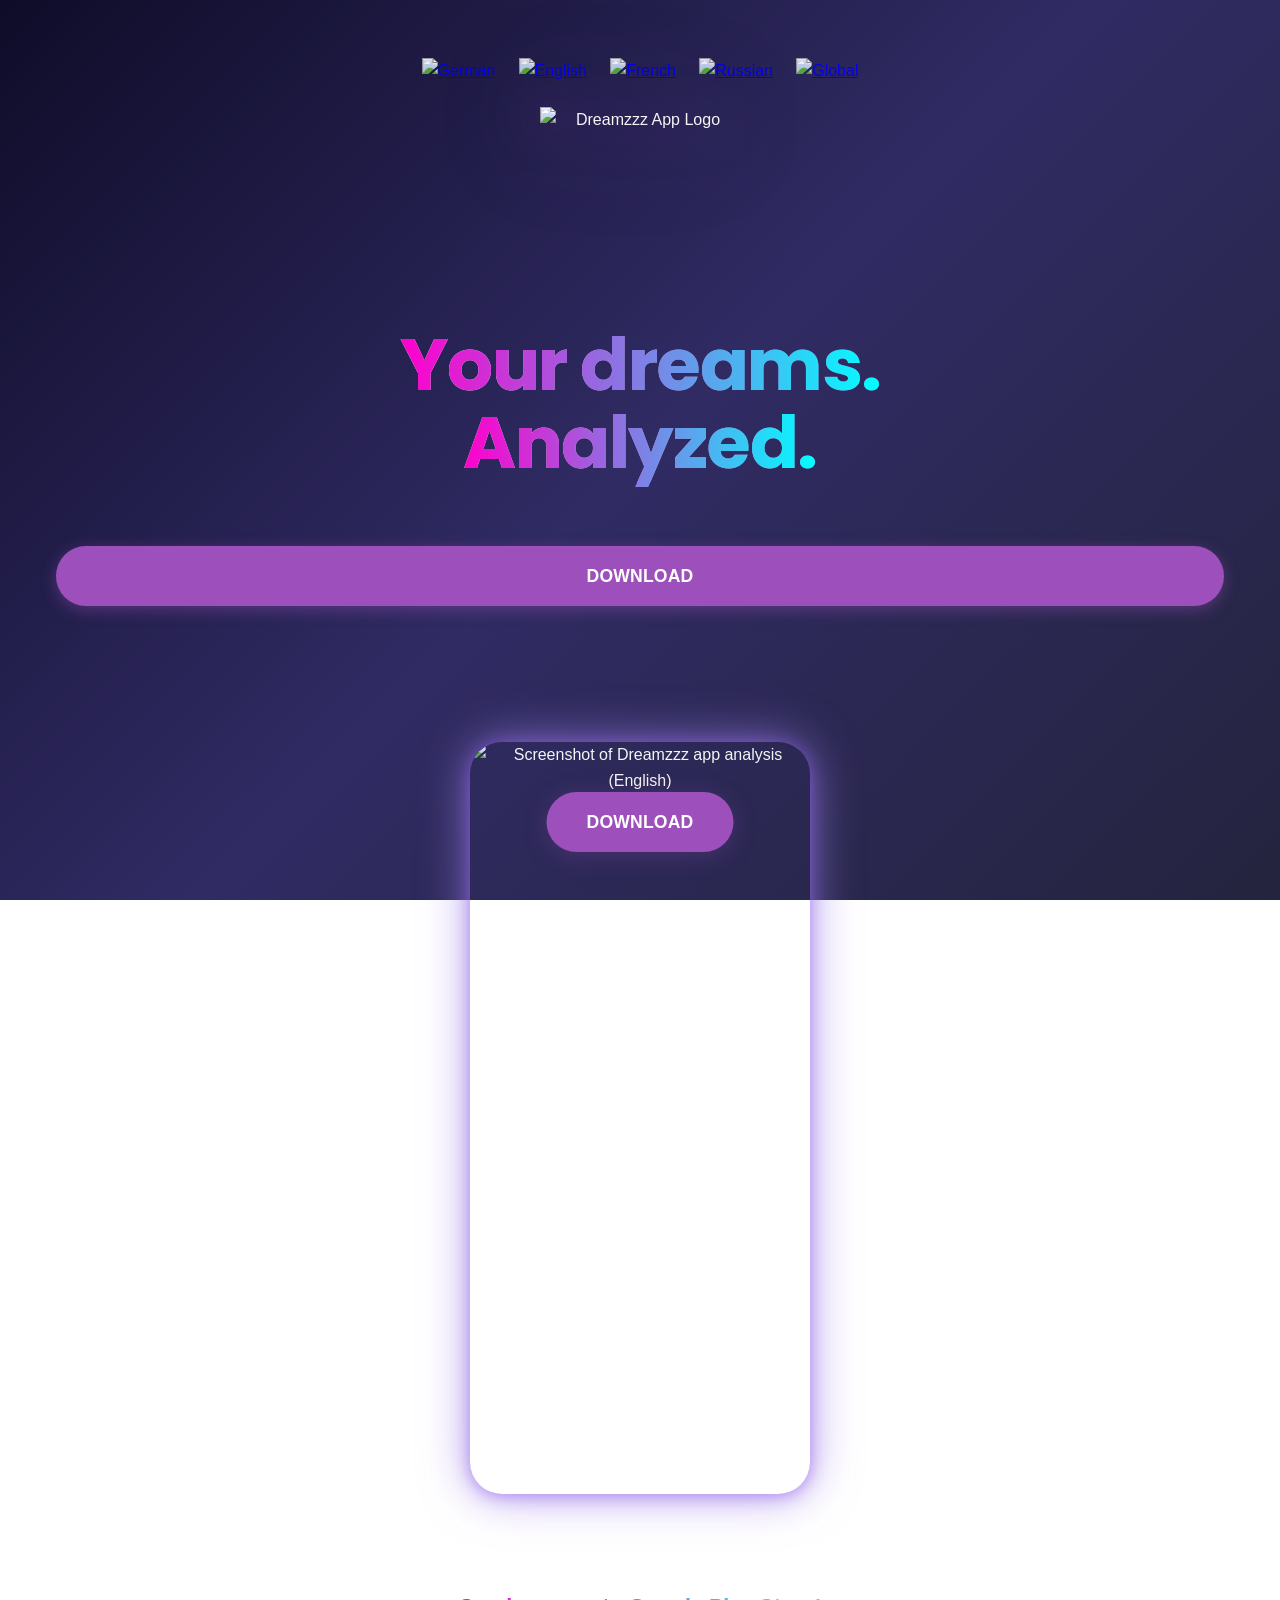
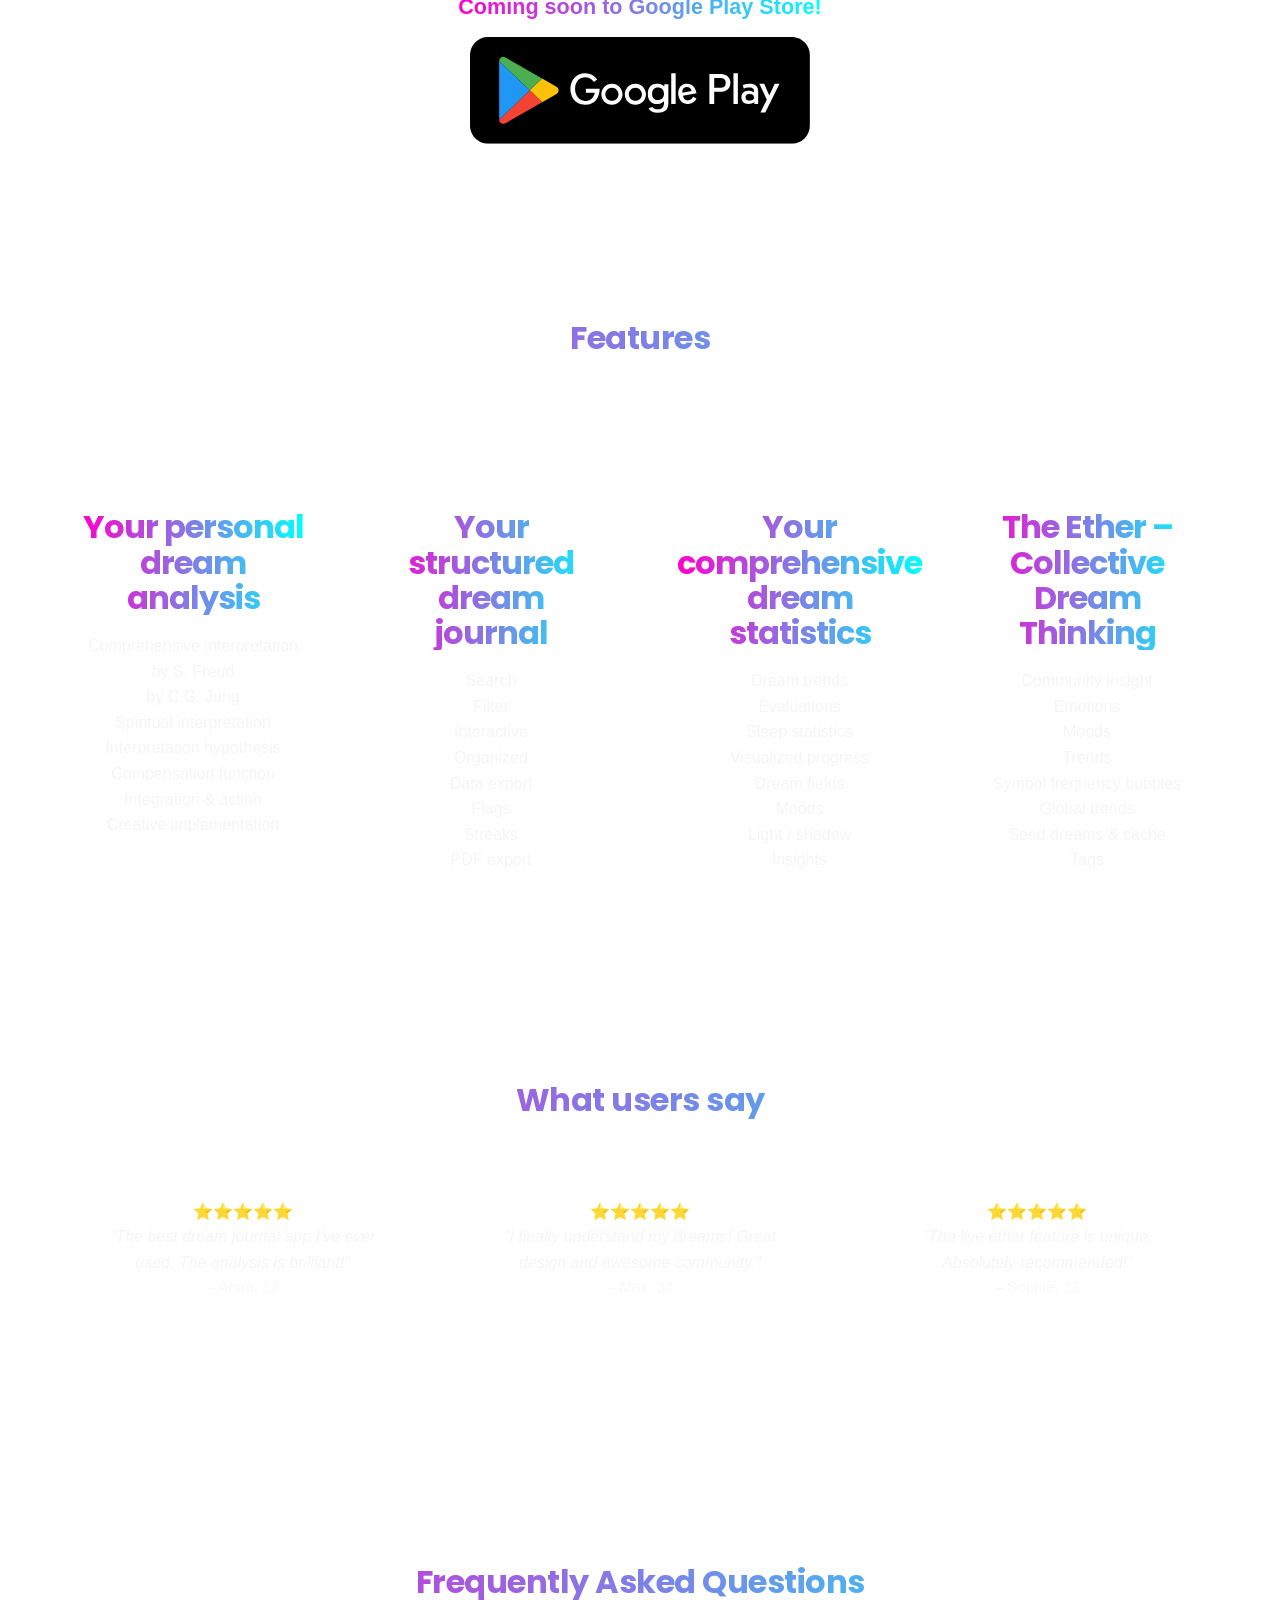
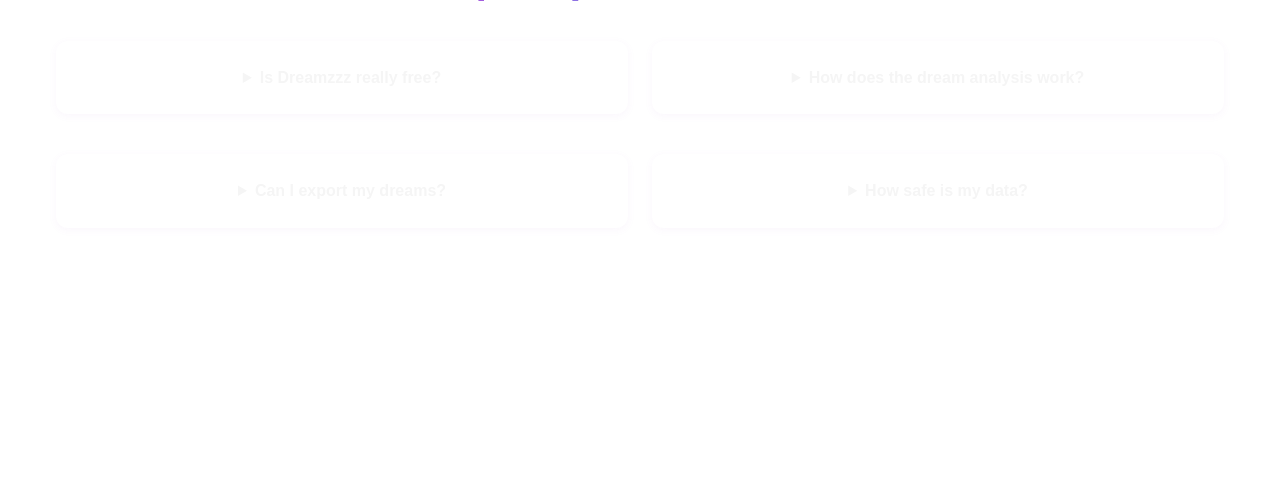
==== commit 7da9229d: "Fix screenshot aspect ratio to 2.211:1 in all languages and CSS" ====
--- a/index.html
+++ b/index.html
@@ -35,11 +35,11 @@
             </div>
             <div class="grid-col-12" style="text-align:center;">
                 <img src="assets/dreamzzz-logo.png" alt="Dreamzzz App Logo" class="logo-img" width="200" height="200" loading="lazy">
-                <h1><span class="gradient-text">Your dreams.</span><br><span class="gradient-text">Unlocked.</span></h1>
+                <h1><span class="gradient-text">Your dreams.</span><br><span class="gradient-text">Analyzed.</span></h1>
                 <a href="https://dreamzzz.app/download/Dreamzzz_v1.2.3_ProdRelease.apk" class="cta-button" aria-label="Download app now for free" style="text-align:center;">DOWNLOAD</a>
             </div>
             <div class="mockup-container grid-col-12">
-                <img src="assets/analysis_en.jpg" alt="Screenshot of Dreamzzz app analysis (English)" class="mockup-img" width="340" height="680" loading="lazy">
+                <img src="assets/analysis_en.jpg" alt="Screenshot of Dreamzzz app analysis (English)" class="mockup-img" width="340" height="752" loading="lazy">
             </div>
             <div class="grid-col-12" style="text-align:center; margin: 32px 0 24px 0;">
                 <div style="font-size:1.35rem;font-weight:600;margin-bottom:12px;">
--- a/assets/dreamzzz-landing.css
+++ b/assets/dreamzzz-landing.css
@@ -238,6 +238,7 @@
 .mockup-img {
     width: 100%;
     max-width: 340px;
+    aspect-ratio: 340 / 752;
     border-radius: 2.5vw;
     box-shadow: 0 0 48px 0 #A084E8CC, 0 2px 16px #7C3AED88;
     display: block;
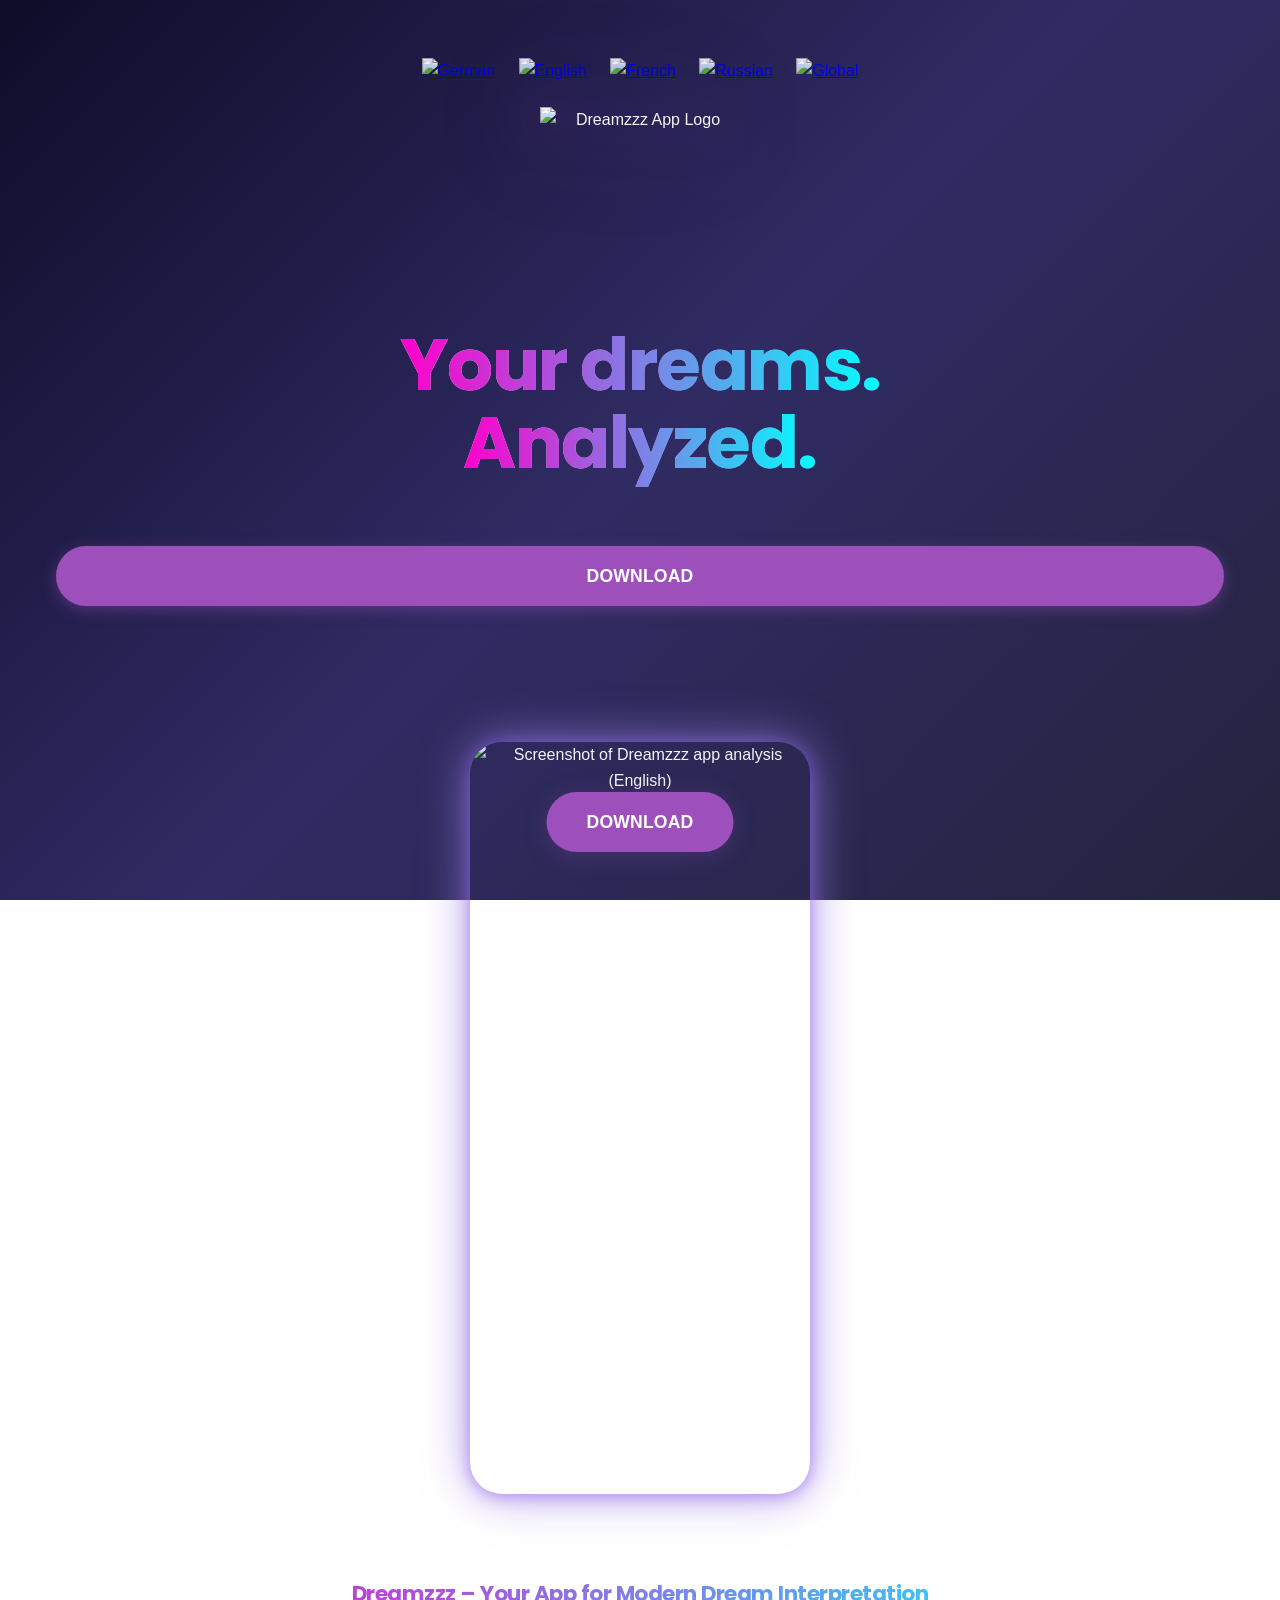
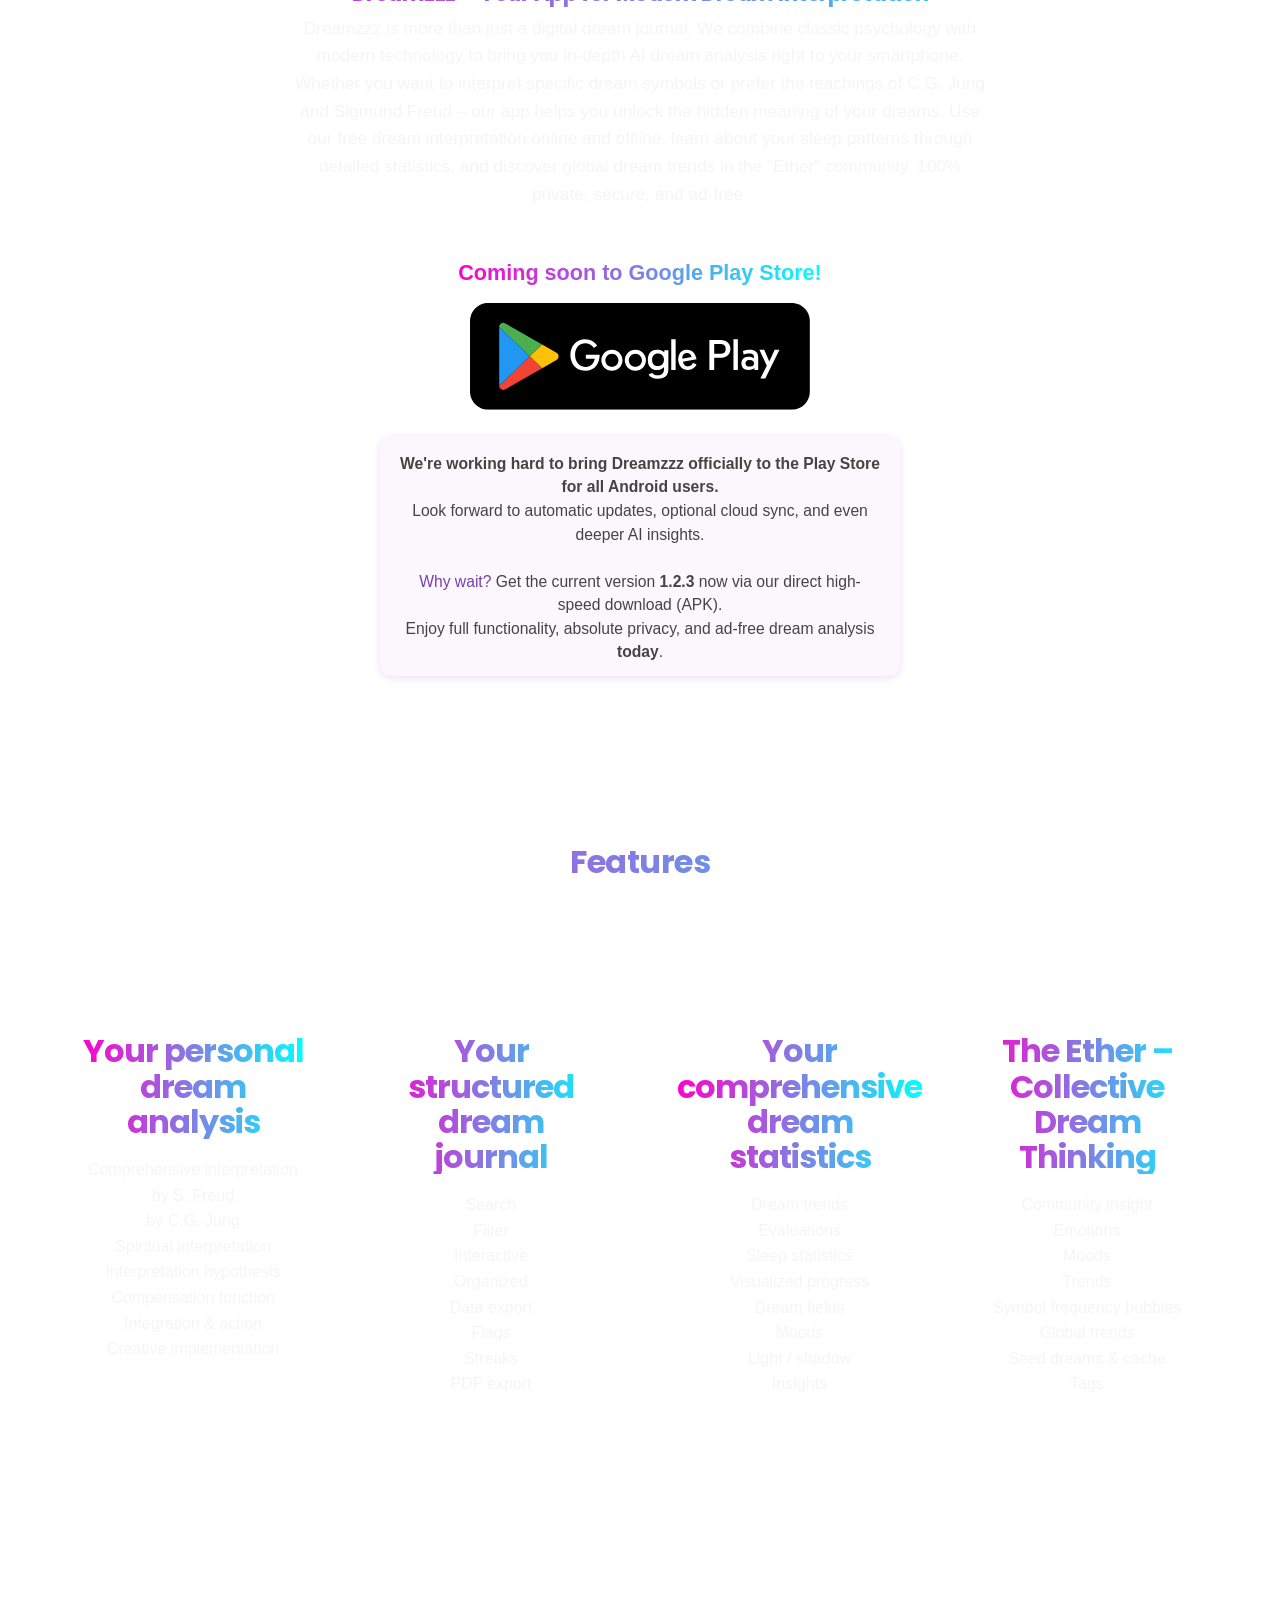
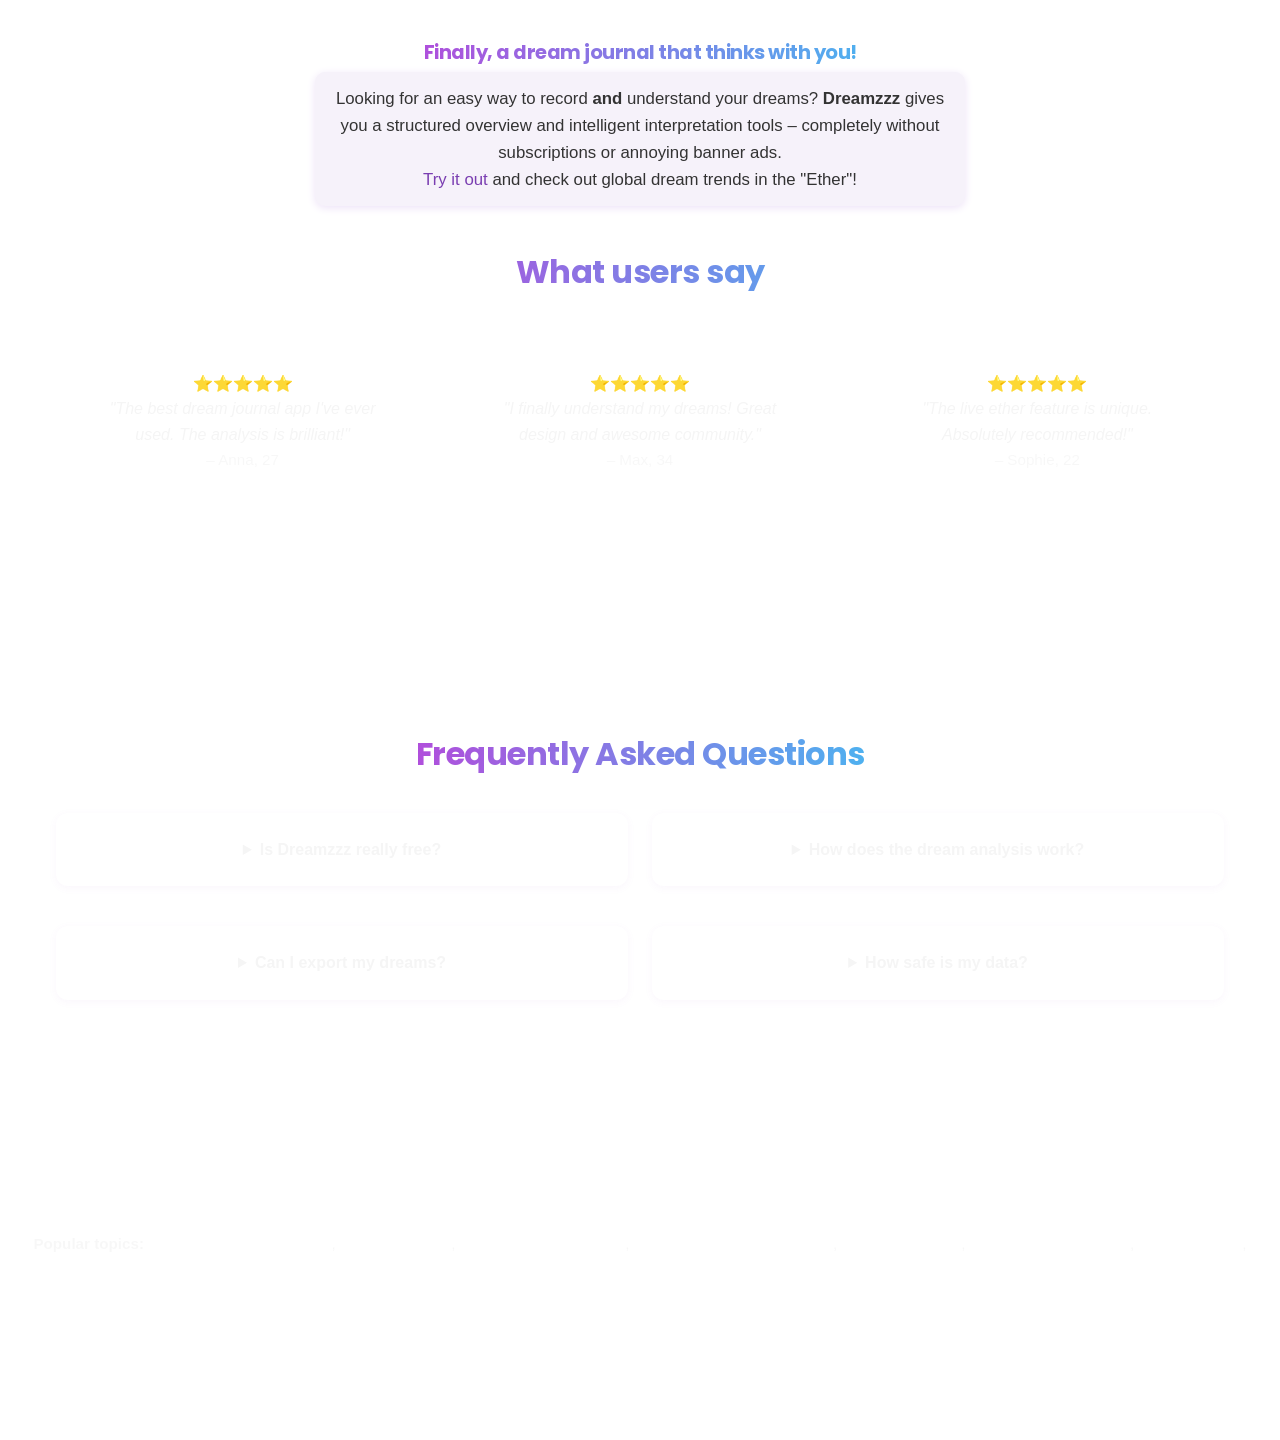
==== commit 676ee2d2: "SEO- und Content-Update für alle Sprachversionen, Footer-Links weiß, Social-Proof, Info-Box, robots." ====
--- a/index.html
+++ b/index.html
@@ -18,9 +18,16 @@
     <meta name="twitter:title" content="Dreamzzz – Unlock Your Dreams">
     <meta name="twitter:description" content="The most beautiful Android dream journal in the world. Download now for free!">
     <meta name="twitter:image" content="assets/og-image.png">
-    <link rel="icon" href="assets/favicon.ico">
-    <link rel="apple-touch-icon" href="assets/apple-touch-icon.png">
+    <link rel="icon" type="image/png" href="assets/APP_ICON_NEW.png">
+    <link rel="apple-touch-icon" href="assets/APP_ICON_NEW.png">
     <link rel="manifest" href="assets/site.webmanifest">
+    <!-- Hreflang-Tags für internationale SEO -->
+    <link rel="alternate" hreflang="de" href="https://omcstolz-svg.github.io/dreamzzz-landing/index.de.html" />
+    <link rel="alternate" hreflang="en" href="https://omcstolz-svg.github.io/dreamzzz-landing/index.html" />
+    <link rel="alternate" hreflang="fr" href="https://omcstolz-svg.github.io/dreamzzz-landing/index.fr.html" />
+    <link rel="alternate" hreflang="ru" href="https://omcstolz-svg.github.io/dreamzzz-landing/index.ru.html" />
+    <link rel="alternate" hreflang="es" href="https://omcstolz-svg.github.io/dreamzzz-landing/index.es.html" />
+    <link rel="alternate" hreflang="x-default" href="https://omcstolz-svg.github.io/dreamzzz-landing/index.html" />
 </head>
 <body>
     <a href="#main" class="skip-link" style="position:absolute;left:-9999px;top:auto;width:1px;height:1px;overflow:hidden;z-index:1000;background:#fff;color:#000;padding:8px 16px;border-radius:8px;">Skip to content</a>
@@ -41,11 +48,22 @@
             <div class="mockup-container grid-col-12">
                 <img src="assets/analysis_en.jpg" alt="Screenshot of Dreamzzz app analysis (English)" class="mockup-img" width="340" height="752" loading="lazy">
             </div>
+            <div class="grid-col-12" style="margin: 24px 0 16px 0; text-align: center;">
+                <h2 style="font-size:1.35rem; font-weight:700; margin-bottom:8px;">Dreamzzz – Your App for Modern Dream Interpretation</h2>
+                <p style="font-size:1.08rem; max-width:700px; margin:0 auto;">Dreamzzz is more than just a digital dream journal. We combine classic psychology with modern technology to bring you in-depth AI dream analysis right to your smartphone. Whether you want to interpret specific dream symbols or prefer the teachings of C.G. Jung and Sigmund Freud – our app helps you unlock the hidden meaning of your dreams. Use our free dream interpretation online and offline, learn about your sleep patterns through detailed statistics, and discover global dream trends in the "Ether" community. 100% private, secure, and ad-free.</p>
+            </div>
+            </div>
             <div class="grid-col-12" style="text-align:center; margin: 32px 0 24px 0;">
                 <div style="font-size:1.35rem;font-weight:600;margin-bottom:12px;">
                     <span class="gradient-text">Coming soon to Google Play Store!</span>
                 </div>
                 <img src="assets/google.svg" alt="Google Play Store Logo" style="width:340px;max-width:100%;height:auto;display:inline-block;" loading="lazy">
+                <div style="font-size:0.98rem; color:#444; margin:18px auto 0 auto; max-width:520px; line-height:1.5; background:#faf8fd; border-radius:10px; padding:16px 18px 12px 18px; box-shadow:0 2px 8px 0 #eae2f7;">
+                    <strong>We're working hard to bring Dreamzzz officially to the Play Store for all Android users.</strong><br>
+                    Look forward to automatic updates, optional cloud sync, and even deeper AI insights.<br><br>
+                    <span style="color:#7a3eb1; font-weight:500;">Why wait?</span> Get the current version <b>1.2.3</b> now via our direct high-speed download (APK).<br>
+                    Enjoy full functionality, absolute privacy, and ad-free dream analysis <b>today</b>.
+                </div>
             </div>
         </div>
     </header>
@@ -109,7 +127,14 @@
         </section>
         <section id="social-proof" aria-labelledby="social-proof-heading">
             <div class="grid">
-                    <h2 id="social-proof-heading" class="grid-col-12">What users say</h2>
+                <div class="grid-col-12" style="margin: 36px 0 24px 0; text-align: center;">
+                    <h2 style="font-size:1.22rem; font-weight:700; margin-bottom:8px; color:#7a3eb1;">Finally, a dream journal that thinks with you!</h2>
+                    <p style="font-size:1.05rem; max-width:650px; margin:0 auto; color:#333; line-height:1.6; background:#f6f2fa; border-radius:10px; padding:14px 18px 12px 18px; box-shadow:0 2px 8px 0 #ede2f7;">
+                        Looking for an easy way to record <b>and</b> understand your dreams? <b>Dreamzzz</b> gives you a structured overview and intelligent interpretation tools – completely without subscriptions or annoying banner ads.<br>
+                        <span style="color:#7a3eb1; font-weight:500;">Try it out</span> and check out global dream trends in the "Ether"!
+                    </p>
+                </div>
+                <h2 id="social-proof-heading" class="grid-col-12">What users say</h2>
                 <div class="testimonial-card grid-col-4">
                         <div style="font-weight:bold;" aria-label="5 star rating">⭐️⭐️⭐️⭐️⭐️</div>
                         <p>"The best dream journal app I've ever used. The analysis is brilliant!"</p>
@@ -142,7 +167,17 @@
         
     </main>
     <footer role="contentinfo">
-        
+        <section class="footer-keywords" style="margin:2rem 0 1rem 0;text-align:center;font-size:0.95rem;">
+            <strong>Popular topics:</strong>
+            <a href="#" style="color:#fff !important;">Dream interpretation snake</a>,
+            <a href="#" style="color:#fff !important;">Flying in dreams</a>,
+            <a href="#" style="color:#fff !important;">Keeping a dream journal</a>,
+            <a href="#" style="color:#fff !important;">Psychological dream analysis</a>,
+            <a href="#" style="color:#fff !important;">AI dream analysis</a>,
+            <a href="#" style="color:#fff !important;">Dream symbol meaning</a>,
+            <a href="#" style="color:#fff !important;">Lucid dreaming</a>,
+            <a href="#" style="color:#fff !important;">Understanding nightmares</a>
+        </section>
     </footer>
     <a href="https://dreamzzz.app/download/Dreamzzz_v1.2.3_ProdRelease.apk" class="sticky-download-btn" aria-label="Download app" style="text-align:center;">DOWNLOAD</a>
 </body>
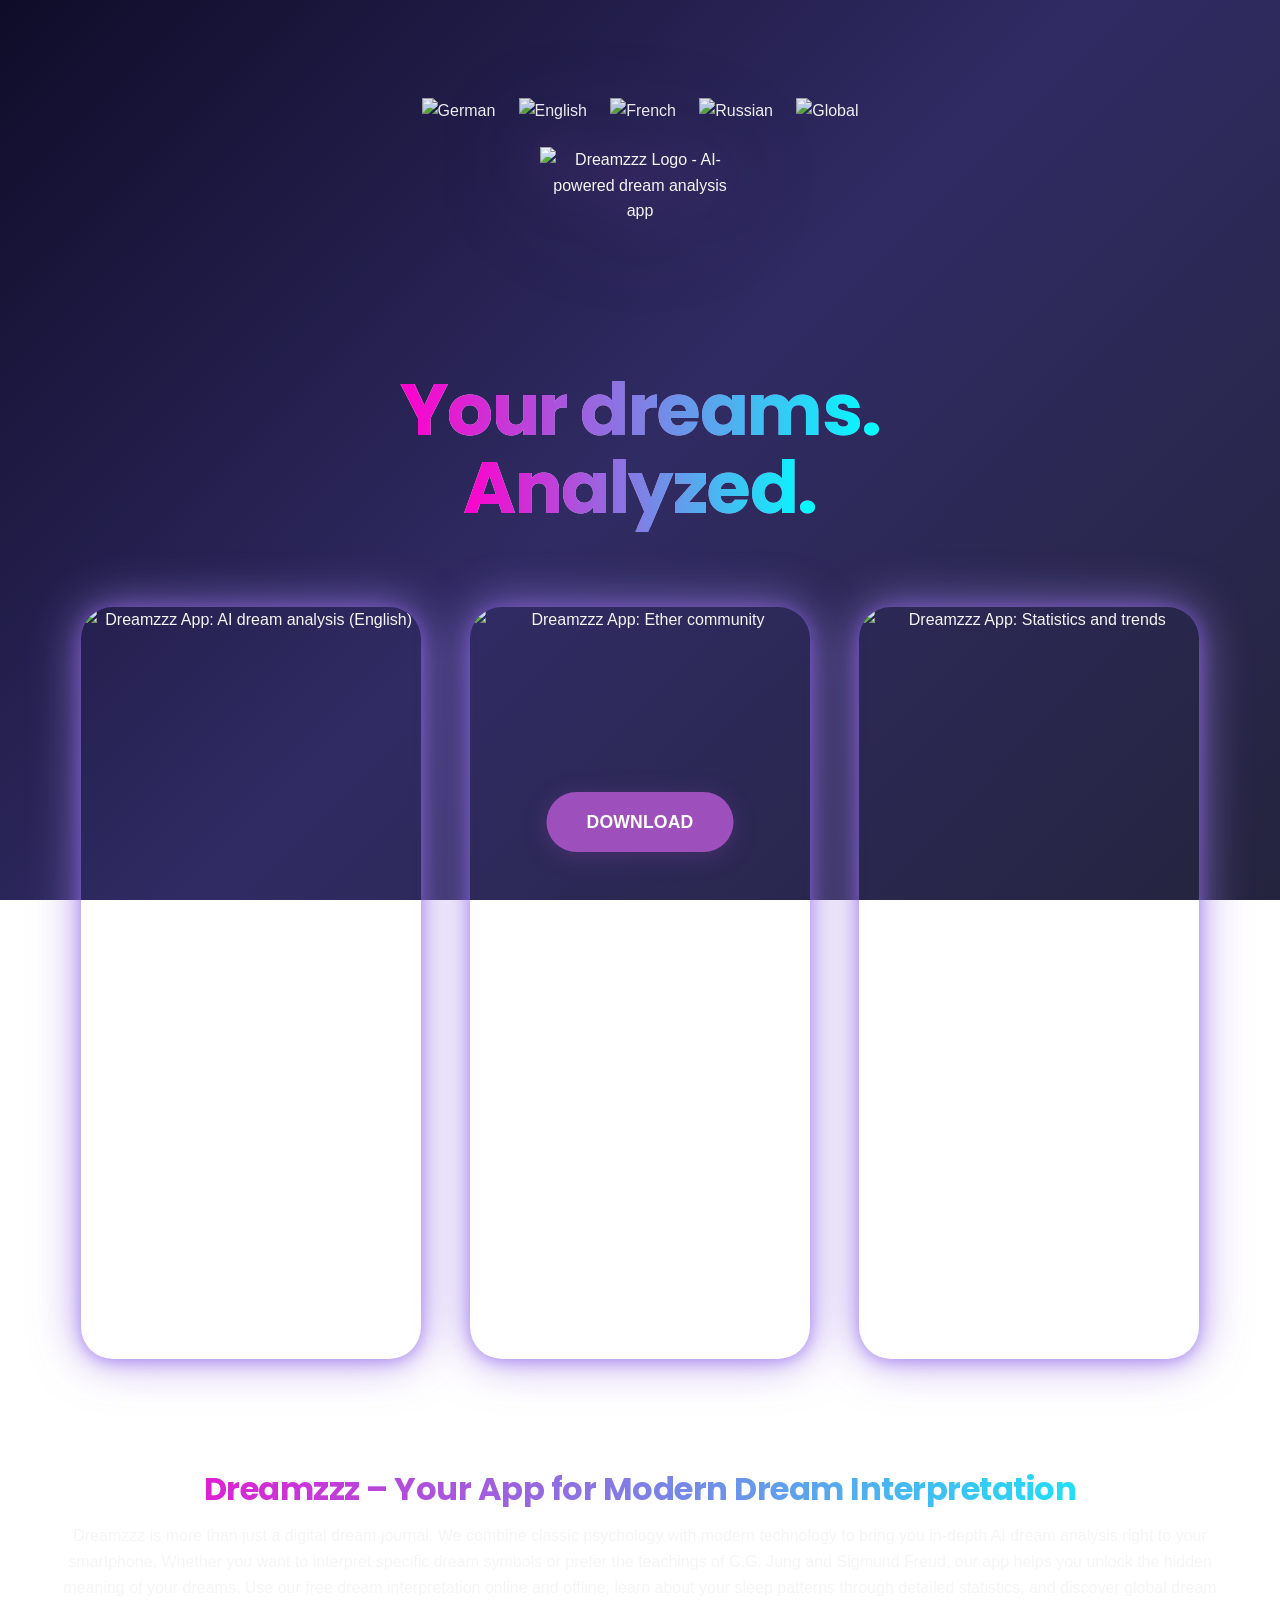
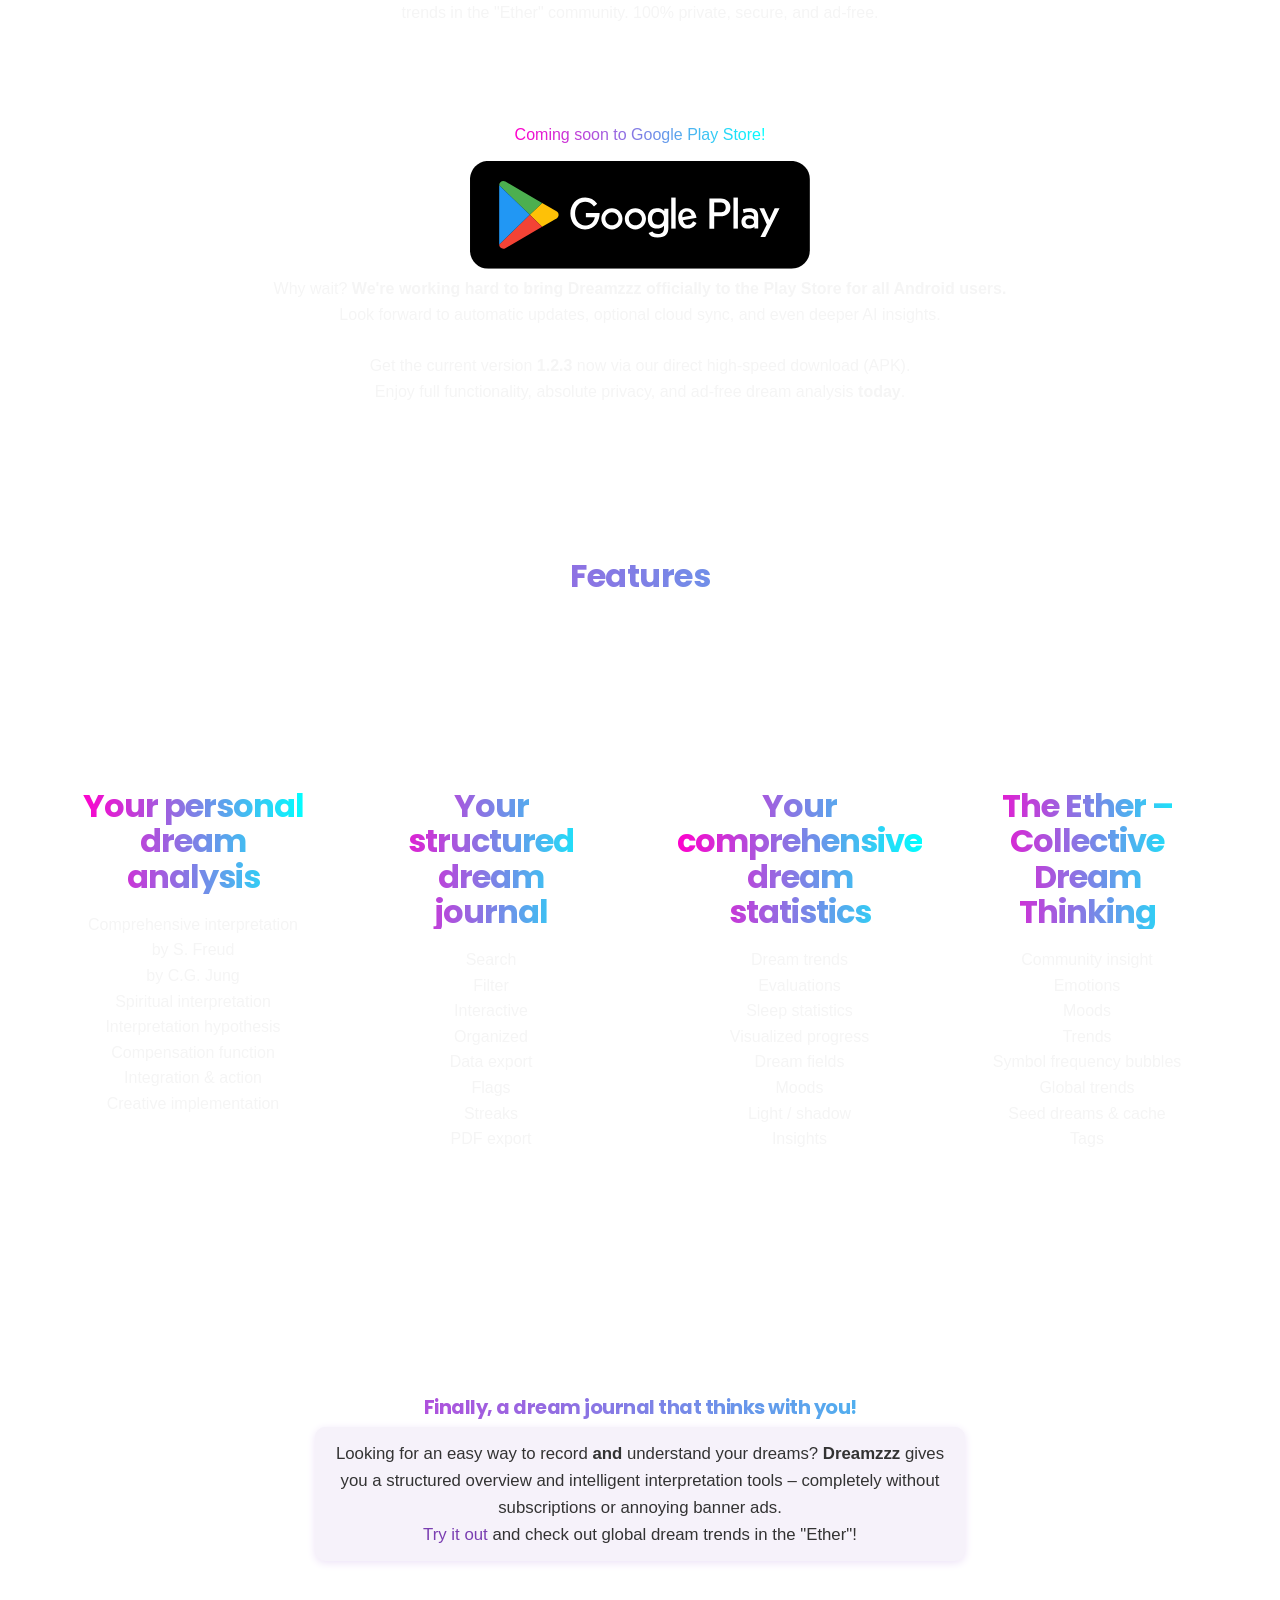
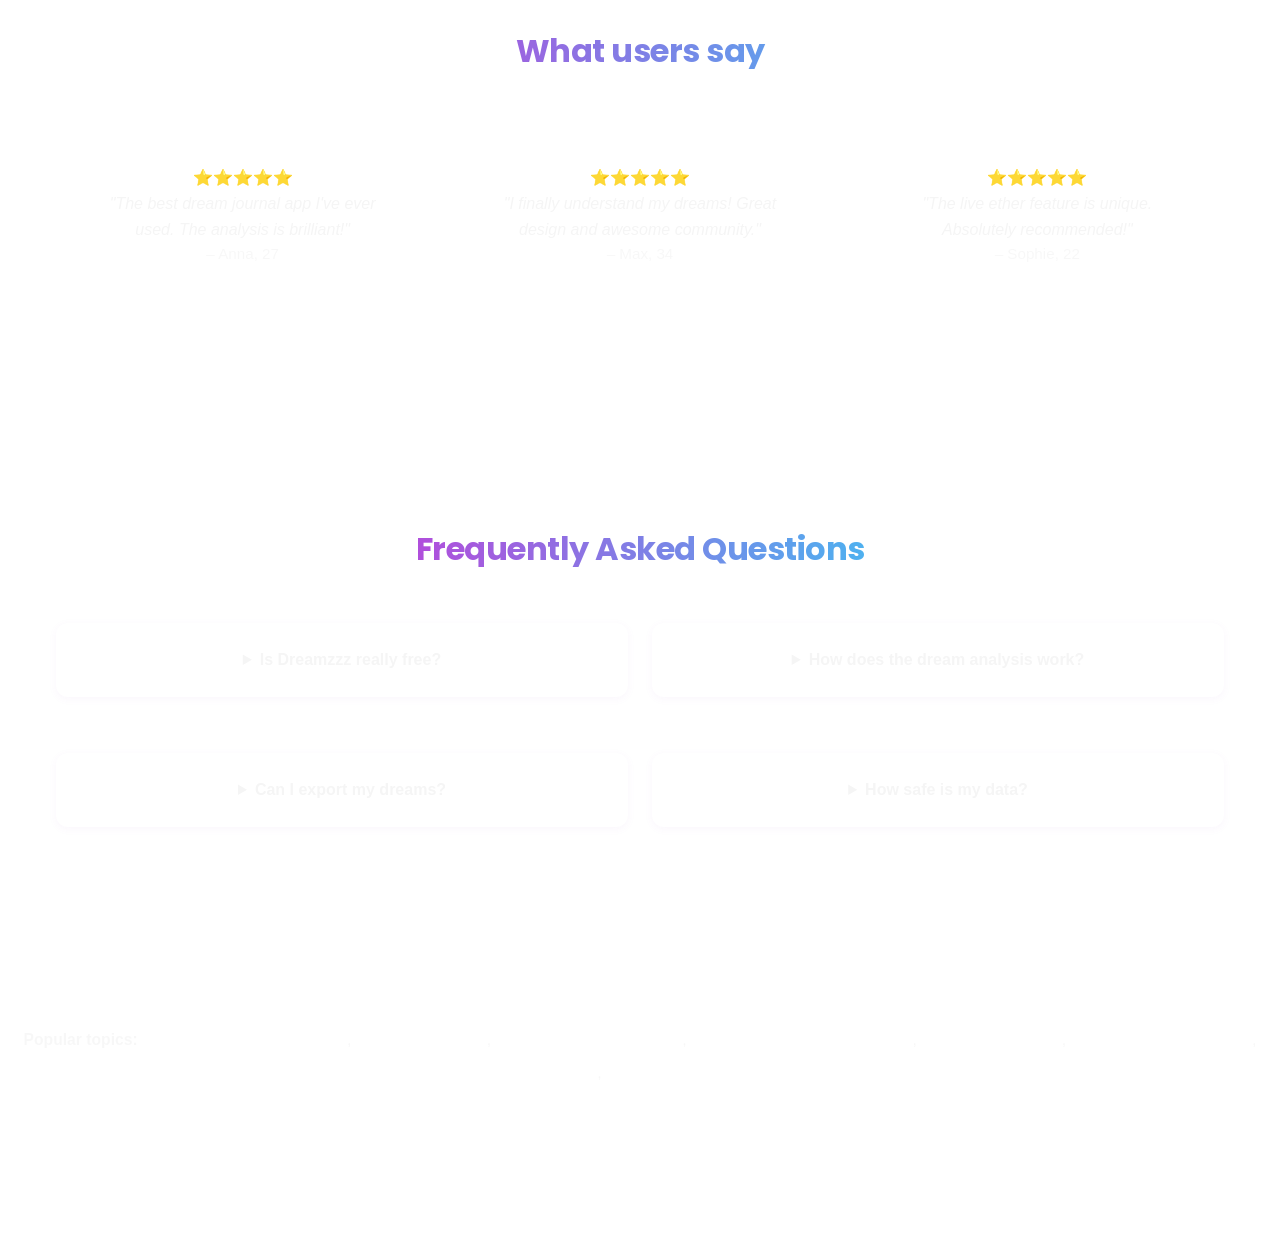
==== commit 7be7486e: "Update all download button links to assets/dreamzzz.apk in all languages" ====
--- a/index.html
+++ b/index.html
@@ -35,33 +35,34 @@
         <div class="grid">
             <div class="lang-bar grid-col-12" aria-label="Language selection">
                 <a href="index.de.html"><img src="assets/german.png" alt="German" title="German" loading="lazy"></a>
-                <a href="index.en.html"><img src="assets/united-kingdom.png" alt="English" title="English" loading="lazy"></a>
+                <a href="index.html"><img src="assets/united-kingdom.png" alt="English" title="English" loading="lazy"></a>
                 <a href="index.fr.html"><img src="assets/france.png" alt="French" title="French" loading="lazy"></a>
                 <a href="index.ru.html"><img src="assets/russia.png" alt="Russian" title="Russian" loading="lazy"></a>
                 <a href="index.es.html"><img src="assets/world.png" alt="Global" title="Global" loading="lazy"></a>
             </div>
-            <div class="grid-col-12" style="text-align:center;">
-                <img src="assets/dreamzzz-logo.png" alt="Dreamzzz App Logo" class="logo-img" width="200" height="200" loading="lazy">
+            <div class="grid-col-12">
+                <img src="assets/dreamzzz-logo.png" alt="Dreamzzz Logo - AI-powered dream analysis app" class="logo-img" width="200" height="200" loading="lazy">
                 <h1><span class="gradient-text">Your dreams.</span><br><span class="gradient-text">Analyzed.</span></h1>
-                <a href="https://dreamzzz.app/download/Dreamzzz_v1.2.3_ProdRelease.apk" class="cta-button" aria-label="Download app now for free" style="text-align:center;">DOWNLOAD</a>
             </div>
             <div class="mockup-container grid-col-12">
-                <img src="assets/analysis_en.jpg" alt="Screenshot of Dreamzzz app analysis (English)" class="mockup-img" width="340" height="752" loading="lazy">
+                <img src="assets/analysis_en.jpg" alt="Dreamzzz App: AI dream analysis (English)" class="mockup-img" width="340" height="752" loading="lazy" style="margin-bottom:24px;">
+                <img src="assets/ether_en.jpg" alt="Dreamzzz App: Ether community" class="mockup-img" width="340" height="752" loading="lazy" style="margin-bottom:24px;">
+                <img src="assets/statistic_en.jpg" alt="Dreamzzz App: Statistics and trends" class="mockup-img" width="340" height="752" loading="lazy">
             </div>
-            <div class="grid-col-12" style="margin: 24px 0 16px 0; text-align: center;">
-                <h2 style="font-size:1.35rem; font-weight:700; margin-bottom:8px;">Dreamzzz – Your App for Modern Dream Interpretation</h2>
-                <p style="font-size:1.08rem; max-width:700px; margin:0 auto;">Dreamzzz is more than just a digital dream journal. We combine classic psychology with modern technology to bring you in-depth AI dream analysis right to your smartphone. Whether you want to interpret specific dream symbols or prefer the teachings of C.G. Jung and Sigmund Freud – our app helps you unlock the hidden meaning of your dreams. Use our free dream interpretation online and offline, learn about your sleep patterns through detailed statistics, and discover global dream trends in the "Ether" community. 100% private, secure, and ad-free.</p>
+            <div class="grid-col-12">
+                <h2>Dreamzzz – Your App for Modern Dream Interpretation</h2>
+                <p>Dreamzzz is more than just a digital dream journal. We combine classic psychology with modern technology to bring you in-depth AI dream analysis right to your smartphone. Whether you want to interpret specific dream symbols or prefer the teachings of C.G. Jung and Sigmund Freud, our app helps you unlock the hidden meaning of your dreams. Use our free dream interpretation online and offline, learn about your sleep patterns through detailed statistics, and discover global dream trends in the "Ether" community. 100% private, secure, and ad-free.</p>
             </div>
-            </div>
-            <div class="grid-col-12" style="text-align:center; margin: 32px 0 24px 0;">
-                <div style="font-size:1.35rem;font-weight:600;margin-bottom:12px;">
+            <div class="grid-col-12">
+                <div class="highlight-text">
                     <span class="gradient-text">Coming soon to Google Play Store!</span>
                 </div>
-                <img src="assets/google.svg" alt="Google Play Store Logo" style="width:340px;max-width:100%;height:auto;display:inline-block;" loading="lazy">
-                <div style="font-size:0.98rem; color:#444; margin:18px auto 0 auto; max-width:520px; line-height:1.5; background:#faf8fd; border-radius:10px; padding:16px 18px 12px 18px; box-shadow:0 2px 8px 0 #eae2f7;">
+                <img src="assets/google.svg" alt="Google Play Store Logo for Dreamzzz App" class="google-play-img" loading="lazy">
+                <div class="info-box">
+                    <span class="highlight-purple">Why wait?</span>
                     <strong>We're working hard to bring Dreamzzz officially to the Play Store for all Android users.</strong><br>
                     Look forward to automatic updates, optional cloud sync, and even deeper AI insights.<br><br>
-                    <span style="color:#7a3eb1; font-weight:500;">Why wait?</span> Get the current version <b>1.2.3</b> now via our direct high-speed download (APK).<br>
+                    Get the current version <b>1.2.3</b> now via our direct high-speed download (APK).<br>
                     Enjoy full functionality, absolute privacy, and ad-free dream analysis <b>today</b>.
                 </div>
             </div>
@@ -167,18 +168,18 @@
         
     </main>
     <footer role="contentinfo">
-        <section class="footer-keywords" style="margin:2rem 0 1rem 0;text-align:center;font-size:0.95rem;">
+        <section class="footer-keywords">
             <strong>Popular topics:</strong>
-            <a href="#" style="color:#fff !important;">Dream interpretation snake</a>,
-            <a href="#" style="color:#fff !important;">Flying in dreams</a>,
-            <a href="#" style="color:#fff !important;">Keeping a dream journal</a>,
-            <a href="#" style="color:#fff !important;">Psychological dream analysis</a>,
-            <a href="#" style="color:#fff !important;">AI dream analysis</a>,
-            <a href="#" style="color:#fff !important;">Dream symbol meaning</a>,
-            <a href="#" style="color:#fff !important;">Lucid dreaming</a>,
-            <a href="#" style="color:#fff !important;">Understanding nightmares</a>
+            <a href="#" class="footer-link">Dream interpretation snake</a>,
+            <a href="#" class="footer-link">Flying in dreams</a>,
+            <a href="#" class="footer-link">Keeping a dream journal</a>,
+            <a href="#" class="footer-link">Psychological dream analysis</a>,
+            <a href="#" class="footer-link">AI dream analysis</a>,
+            <a href="#" class="footer-link">Dream symbol meaning</a>,
+            <a href="#" class="footer-link">Lucid dreaming</a>,
+            <a href="#" class="footer-link">Understanding nightmares</a>
         </section>
     </footer>
-    <a href="https://dreamzzz.app/download/Dreamzzz_v1.2.3_ProdRelease.apk" class="sticky-download-btn" aria-label="Download app" style="text-align:center;">DOWNLOAD</a>
+    <a href="assets/dreamzzz.apk" class="sticky-download-btn" aria-label="Download app">DOWNLOAD</a>
 </body>
 </html>
--- a/assets/dreamzzz-landing.css
+++ b/assets/dreamzzz-landing.css
@@ -1,3 +1,143 @@
+@media (max-width: 1024px) {
+    .mockup-container {
+        flex-direction: column !important;
+    }
+    .mockup-img {
+        margin-left: auto;
+        margin-right: auto;
+        display: block;
+    }
+}
+/* Google Play Logo maximale Breite */
+.google-play-img {
+    max-width: 340px;
+    width: 100%;
+    height: auto;
+    display: inline-block;
+}
+.footer-keywords {
+    text-align: center;
+    display: block;
+}
+.footer-link {
+    display: inline-block;
+    margin: 0 8px 8px 8px;
+    text-align: center;
+}
+.highlight-text {
+    padding-top: 72px !important;
+    padding-bottom: 14px !important;
+}
+/* Utility-Klasse für exakt 72px Padding unten */
+.padding-72 {
+    padding-bottom: 72px !important;
+}
+/* Gradient-Underline-Link-Effekt */
+a, .footer-link {
+    position: relative;
+    color: #fff;
+    text-decoration: none;
+    background: none;
+    transition: color 0.2s;
+}
+a::after, .footer-link::after {
+    content: "";
+    display: block;
+    position: absolute;
+    left: 0;
+    bottom: -2px;
+    width: 100%;
+    height: 3px;
+    background: linear-gradient(90deg,#ff00cc,#00ffff);
+    border-radius: 2px;
+    opacity: 0.85;
+    transform: scaleX(0);
+    transition: transform 0.3s cubic-bezier(.4,0,.2,1);
+    pointer-events: none;
+}
+a:hover, .footer-link:hover {
+    color: #00ffff;
+}
+a:hover::after, .footer-link:hover::after {
+    transform: scaleX(1);
+}
+/* --- Präzise, fein abgestufte Responsive Breakpoints für alle wichtigen Gerätegrößen --- */
+
+@media (max-width: 414px) {
+    .container {
+        padding: 0 4px;
+        gap: 6px;
+    }
+    .grid {
+        grid-template-columns: repeat(2, 1fr);
+        gap: var(--space-xs);
+    }
+    .grid-col-12, .grid-col-6, .grid-col-4, .grid-col-3, .grid-col-2 {
+        grid-column: span 2;
+    }
+    h1 {
+        font-size: 2.1rem;
+        margin-bottom: 32px;
+    }
+    h2 {
+        font-size: 1.1rem;
+        margin-bottom: var(--space-xs);
+    }
+    .card, .testimonial-card {
+        padding: var(--space-s) var(--space-xxs);
+        min-width: 0;
+        max-width: 98vw;
+    }
+    .sticky-download-btn {
+        width: 98vw;
+        max-width: 360px;
+        font-size: 0.98rem;
+        padding: 0.9em 0;
+    }
+    .mockup-img {
+        max-width: 90vw;
+    }
+}
+
+@media (max-width: 375px) {
+    h1 { font-size: 1.7rem; }
+    h2 { font-size: 1rem; }
+    .sticky-download-btn { font-size: 0.93rem; }
+}
+
+@media (max-width: 480px) {
+    .container { padding: 0 2px; }
+    h1 { font-size: 2.5rem; }
+    h2 { font-size: 1.2rem; }
+    .card, .testimonial-card { padding: var(--space-s) var(--space-xxs); }
+}
+
+@media (max-width: 540px) {
+    h1 { font-size: 2.8rem; }
+    h2 { font-size: 1.25rem; }
+    .sticky-download-btn { font-size: 1rem; }
+}
+
+@media (max-width: 360px) {
+    h1 { font-size: 1.3rem; }
+    h2 { font-size: 0.95rem; }
+    .sticky-download-btn { font-size: 0.9rem; }
+    .container { padding: 0 1px; }
+}
+
+@media (min-width: 1200px) {
+    .container { max-width: 1200px; }
+    .grid { max-width: 1200px; }
+}
+
+/* --- Maximalbreite für mobile Ansicht --- */
+@media (max-width: 600px) {
+    .container, .grid, body, html {
+        max-width: 360px !important;
+        margin-left: auto !important;
+        margin-right: auto !important;
+    }
+}
 /* Dreamzzz Landing Page External Styles */
 
 :root {
@@ -90,10 +230,12 @@
     -webkit-background-clip: text;
     -webkit-text-fill-color: transparent;
 }
+/* Headline mit exakt 72px Abstand zum Button */
+/* Headline mit exakt 144px Abstand zum Button */
 h1 {
     font-size: 72px;
     line-height: 1.08;
-    margin-bottom: 64px;
+    margin-bottom: 32px;
     background: linear-gradient(90deg, #fff 30%, #9d50bb 70%);
     -webkit-background-clip: text;
     -webkit-text-fill-color: transparent;
@@ -323,7 +465,8 @@
 @media (max-width: 768px) {
     header { padding: 60px 0; }
     .container { gap: 10px; }
-    .mockup-container { margin-top: 40px; }
+    .mockup-container { margin-top: 40px; flex-direction: column !important; }
+    .mockup-img { margin-left: auto; margin-right: auto; display: block; }
     .card { padding: 20px; }
 }
 
@@ -488,19 +631,67 @@
     .grid-col-12, .grid-col-6, .grid-col-4, .grid-col-3, .grid-col-2 { grid-column: span 2; }
 }
 
-/* Normierte Abstände für Sections */
+/* Harmonische vertikale Abstände für einheitliches, golden-ratio-basiertes Layout */
 section, header, footer {
-    margin-bottom: var(--space-xl);
+    margin-top: var(--space-l);
+    margin-bottom: var(--space-l);
     padding-top: var(--space-l);
     padding-bottom: var(--space-l);
 }
 
-@media (max-width: 600px) {
+@media (max-width: 900px) {
     section, header, footer {
-        margin-bottom: var(--space-l);
+        margin-top: var(--space-m);
+        margin-bottom: var(--space-m);
         padding-top: var(--space-m);
         padding-bottom: var(--space-m);
     }
+}
+@media (max-width: 600px) {
+    section, header, footer {
+        margin-top: var(--space-s);
+        margin-bottom: var(--space-s);
+        padding-top: var(--space-s);
+        padding-bottom: var(--space-s);
+    }
+}
+
+/* Harmonische Abstände für Cards, Testimonials, FAQ */
+.card, .testimonial-card, #faq details {
+    margin-top: var(--space-s);
+    margin-bottom: var(--space-s);
+}
+
+/* Harmonische Abstände für Headings */
+h1, h2, h3 {
+    margin-top: var(--space-m);
+    margin-bottom: var(--space-s);
+}
+
+@media (max-width: 600px) {
+    h1, h2, h3 {
+        margin-top: var(--space-s);
+        margin-bottom: var(--space-xs);
+    }
+}
+
+/* Harmonische Abstände für Buttons */
+.cta-button, .sticky-download-btn {
+    margin-top: var(--space-m);
+    margin-bottom: var(--space-m);
+}
+
+@media (max-width: 600px) {
+    .cta-button, .sticky-download-btn {
+        margin-top: var(--space-s);
+        margin-bottom: var(--space-s);
+    }
+}
+
+/* Harmonische Abstände für Footer-Keywords */
+.footer-keywords {
+    margin-top: var(--space-m);
+    margin-bottom: var(--space-m);
 }
 
 /* Cards und Testimonials mit normiertem Spacing */
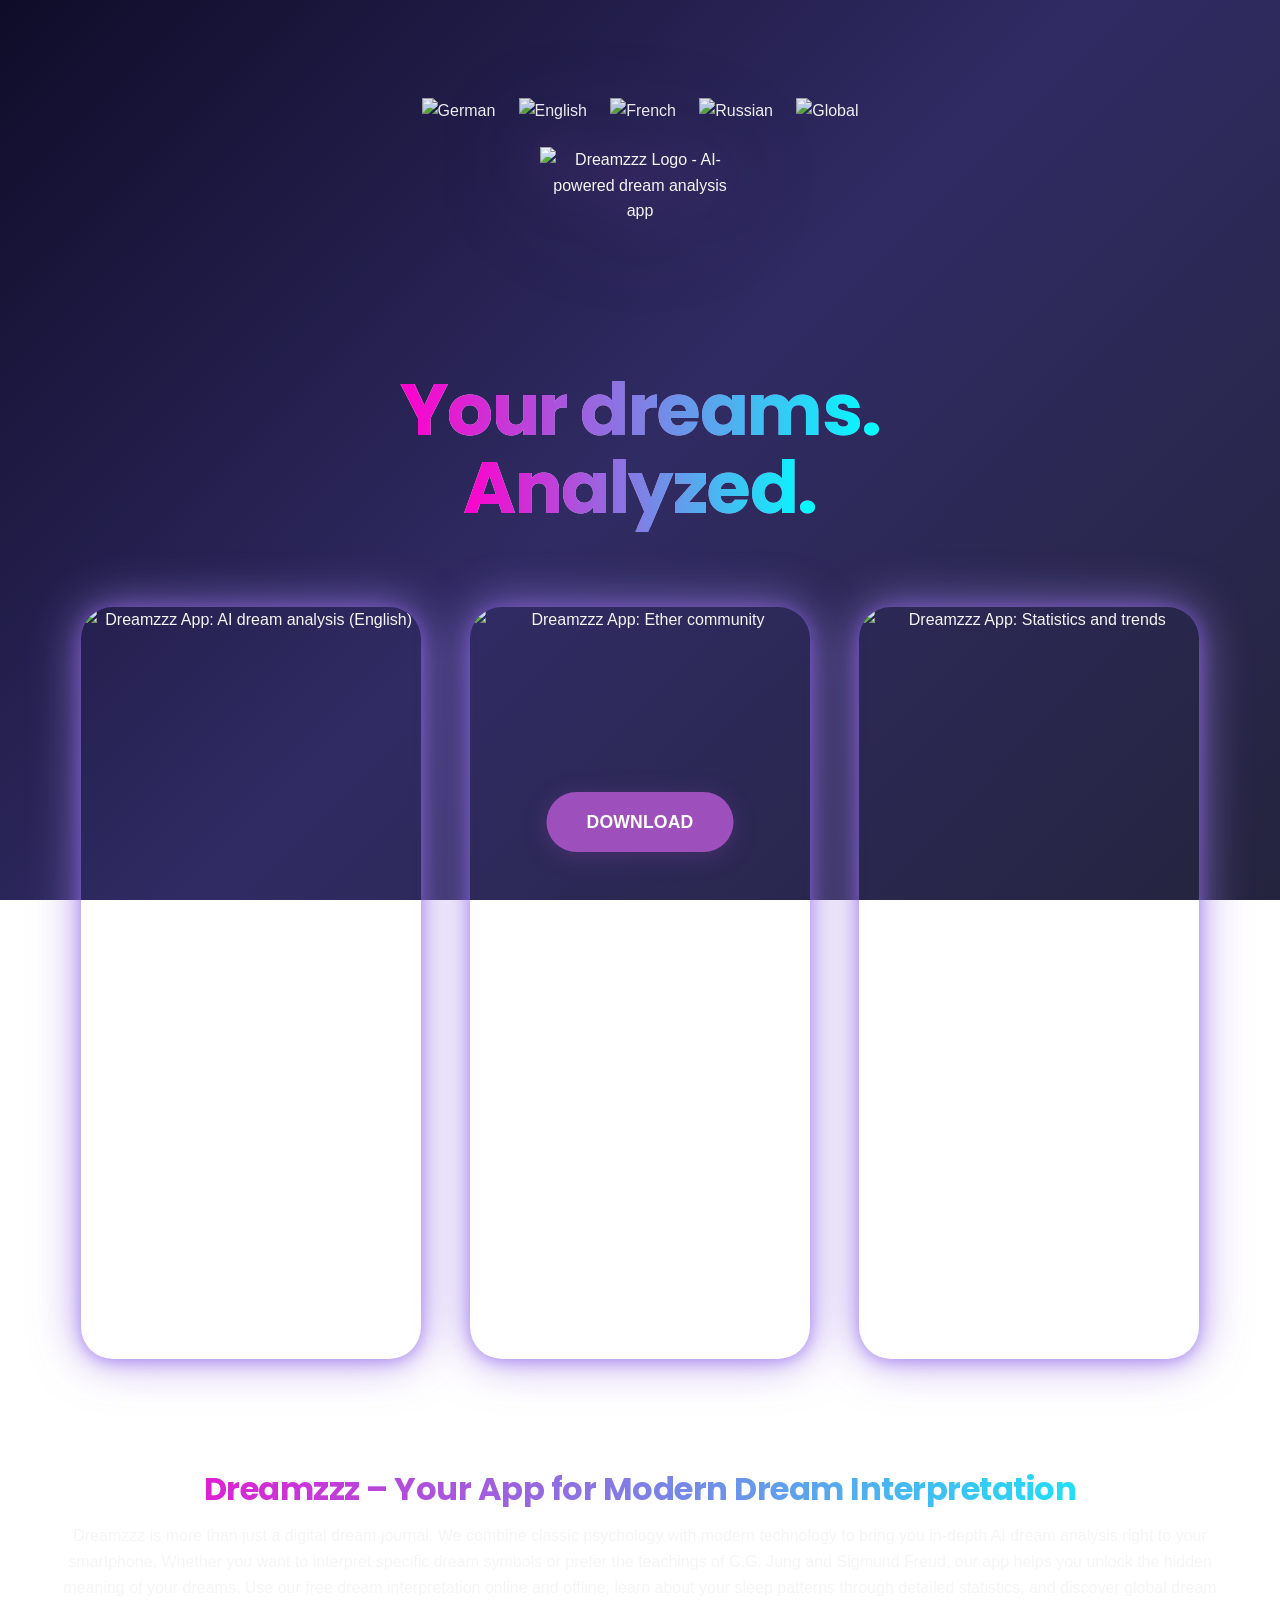
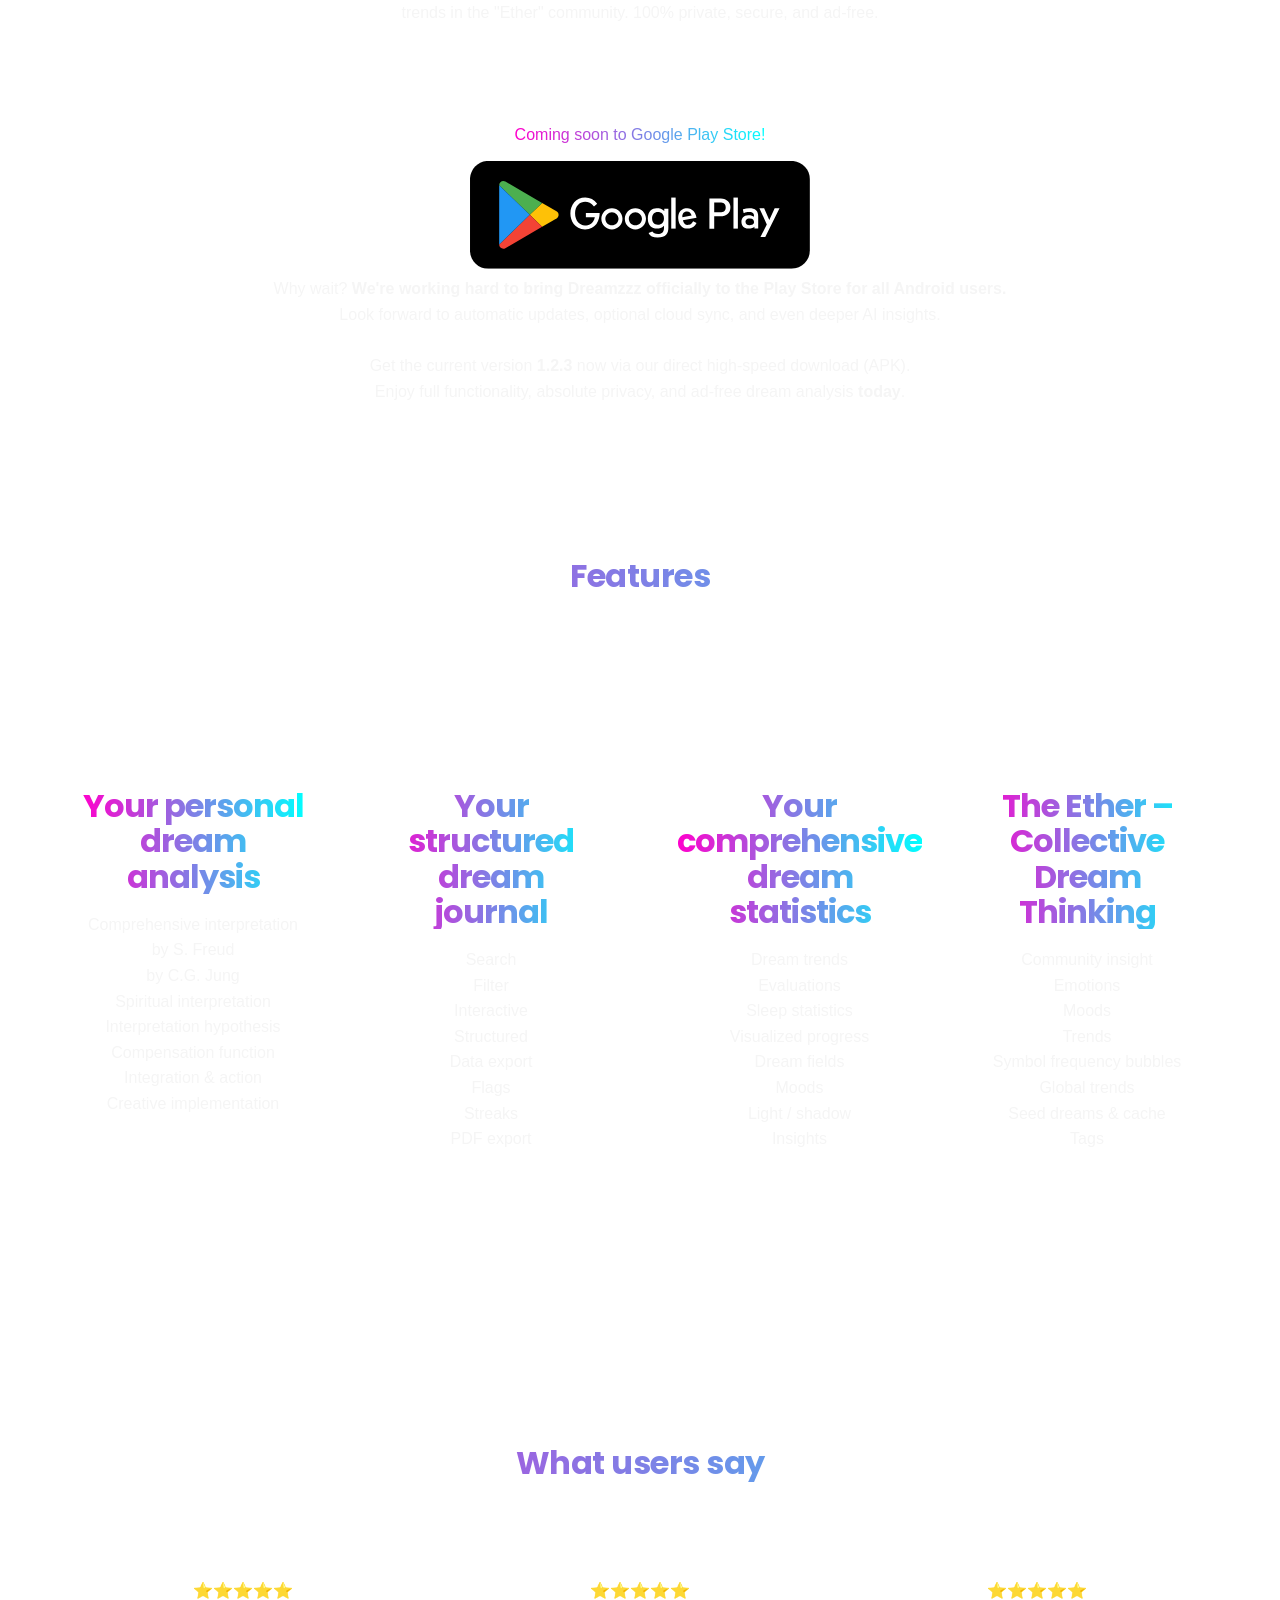
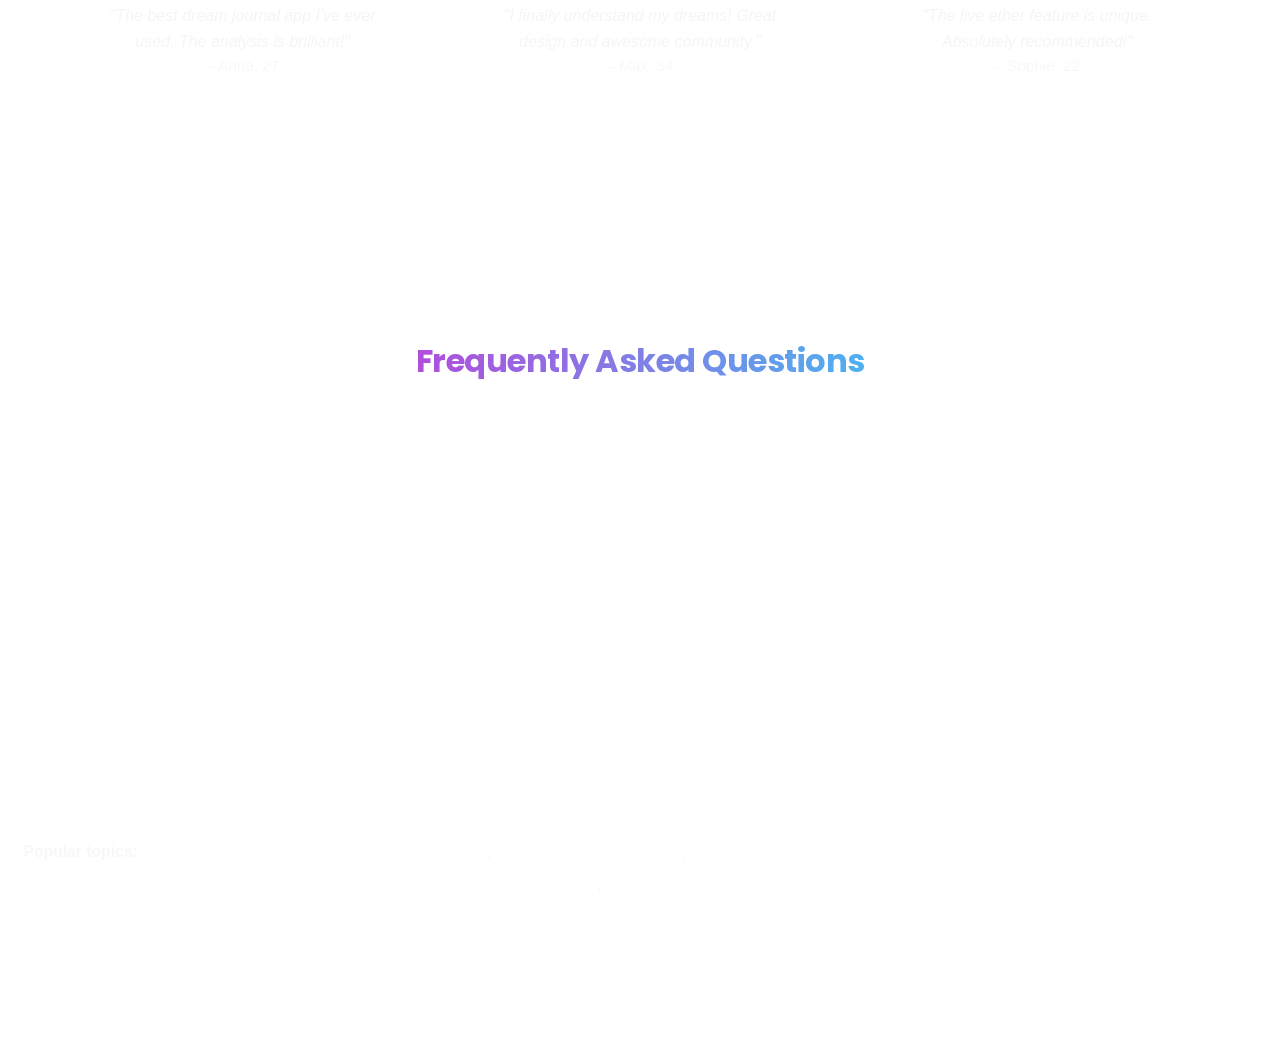
==== commit 1a32e59f: "Fix: Dream journal card in all languages now matches German version (headline + 8 points only); remo" ====
--- a/index.html
+++ b/index.html
@@ -85,16 +85,16 @@
                         <div>Creative implementation</div>
                 </div>
                 <div class="card grid-col-3">
-                    <img src="assets/book.png" alt="Buch Icon" class="card-icon" width="128" height="128" loading="lazy">
-                        <h3>Your structured dream journal</h3>
-                        <div>Search</div>
-                        <div>Filter</div>
-                        <div>Interactive</div>
-                        <div>Organized</div>
-                        <div>Data export</div>
-                        <div>Flags</div>
-                        <div>Streaks</div>
-                        <div>PDF export</div>
+                    <img src="assets/book.png" alt="Book icon for dream journal" class="card-icon" width="128" height="128" loading="lazy">
+                    <h3>Your structured dream journal</h3>
+                    <div>Search</div>
+                    <div>Filter</div>
+                    <div>Interactive</div>
+                    <div>Structured</div>
+                    <div>Data export</div>
+                    <div>Flags</div>
+                    <div>Streaks</div>
+                    <div>PDF export</div>
                 </div>
                 <div class="card grid-col-3">
                     <svg width="128" height="128" viewBox="0 0 64 64" fill="none" class="card-icon" aria-hidden="true">
@@ -129,11 +129,7 @@
         <section id="social-proof" aria-labelledby="social-proof-heading">
             <div class="grid">
                 <div class="grid-col-12" style="margin: 36px 0 24px 0; text-align: center;">
-                    <h2 style="font-size:1.22rem; font-weight:700; margin-bottom:8px; color:#7a3eb1;">Finally, a dream journal that thinks with you!</h2>
-                    <p style="font-size:1.05rem; max-width:650px; margin:0 auto; color:#333; line-height:1.6; background:#f6f2fa; border-radius:10px; padding:14px 18px 12px 18px; box-shadow:0 2px 8px 0 #ede2f7;">
-                        Looking for an easy way to record <b>and</b> understand your dreams? <b>Dreamzzz</b> gives you a structured overview and intelligent interpretation tools – completely without subscriptions or annoying banner ads.<br>
-                        <span style="color:#7a3eb1; font-weight:500;">Try it out</span> and check out global dream trends in the "Ether"!
-                    </p>
+                    
                 </div>
                 <h2 id="social-proof-heading" class="grid-col-12">What users say</h2>
                 <div class="testimonial-card grid-col-4">
@@ -180,6 +176,6 @@
             <a href="#" class="footer-link">Understanding nightmares</a>
         </section>
     </footer>
-    <a href="assets/dreamzzz.apk" class="sticky-download-btn" aria-label="Download app">DOWNLOAD</a>
+    <a href="assets/Dreamzz.V1.1.apk" class="sticky-download-btn" aria-label="Download app">DOWNLOAD</a>
 </body>
 </html>
--- a/assets/dreamzzz-landing.css
+++ b/assets/dreamzzz-landing.css
@@ -1,3 +1,28 @@
+/* FAQ Accordion Redesign */
+#faq details {
+    width: 80%;
+    margin-left: auto;
+    margin-right: auto;
+    border: none !important;
+    box-shadow: none !important;
+}
+#faq details[open] summary {
+    color: #fff !important;
+    background: var(--accent-purple) !important;
+    border: none !important;
+    box-shadow: none !important;
+}
+#faq summary {
+    border: none !important;
+    background: transparent !important;
+    color: #fff !important;
+    transition: background 0.2s;
+}
+#faq summary:focus {
+    outline: none !important;
+    background: var(--accent-purple) !important;
+    color: #fff !important;
+}
 @media (max-width: 1024px) {
     .mockup-container {
         flex-direction: column !important;
@@ -281,9 +306,30 @@
 #features {
     grid-column: span 12;
     display: grid;
-    grid-template-columns: repeat(auto-fit, minmax(300px, 1fr));
+           grid-template-columns: repeat(auto-fit, minmax(320px, 1fr));
+           place-content: center;
     gap: 30px;
     margin-top: 50px;
+    justify-items: center;
+    align-items: start;
+    justify-content: center;
+    max-width: 1300px;
+    margin-left: auto;
+    margin-right: auto;
+}
+
+@media (max-width: 900px) {
+    #features {
+        grid-template-columns: repeat(2, 1fr);
+    }
+    margin-left: auto;
+    margin-right: auto;
+}
+
+@media (max-width: 600px) {
+    #features {
+        grid-template-columns: 1fr;
+    }
 }
 
 .card {
@@ -388,8 +434,8 @@
 }
 
 .card-icon {
-    width: 128px;
-    max-width: 180px;
+    width: 192px;
+    max-width: 270px;
     display: block;
     margin: 0 auto;
     filter: drop-shadow(0 0 16px #9d50bb88);
